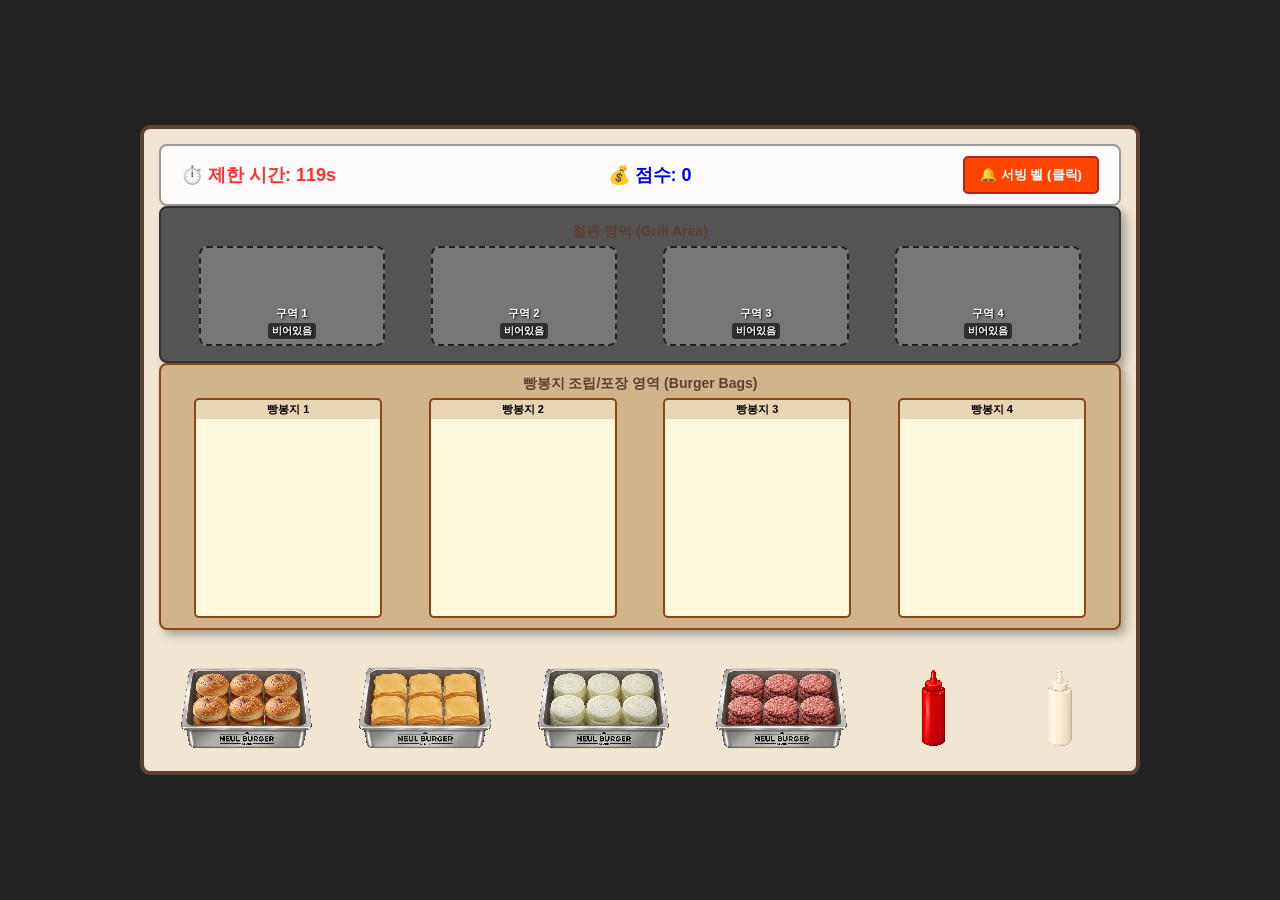
==== index.html @ 04ae262c "feat: 햄버거 조리 로직 개선 - 양파 조리시작시 취소 불가 - 고기와 양파 조리시간 변경" ====
<!DOCTYPE html>
<html lang="ko">
<head>
    <meta charset="UTF-8">
    <meta name="viewport" content="width=device-width, initial-scale=1.0">
    <title>늘의 햄버거 가게 - 프로토타입</title>
    <link rel="stylesheet" href="style.css">
</head>
<body>
    <div id="game-container">
        <div id="ui-area">
            <div id="timer">⏱️ 제한 시간: <span id="time-val">120</span>s</div>
            <div id="score">💰 점수: <span id="score-val">0</span></div>
            <button id="serve-bell-btn">🔔 서빙 벨 (클릭)</button>
        </div>

        <div id="grill-container">
            <div class="section-title">철판 영역 (Grill Area)</div>
            <div class="grill-zones">
                <div class="grill-zone" data-id="0">구역 1<br><span class="status">비어있음</span></div>
                <div class="grill-zone" data-id="1">구역 2<br><span class="status">비어있음</span></div>
                <div class="grill-zone" data-id="2">구역 3<br><span class="status">비어있음</span></div>
                <div class="grill-zone" data-id="3">구역 4<br><span class="status">비어있음</span></div>
            </div>
        </div>

        <div id="bag-container">
            <div class="section-title">빵봉지 조립/포장 영역 (Burger Bags)</div>
            <div class="bag-zones">
                <div class="bag-zone" data-id="0">
                    <div class="bag-name">빵봉지 1</div>
                    <div class="burger-stack"></div>
                </div>
                <div class="bag-zone" data-id="1">
                    <div class="bag-name">빵봉지 2</div>
                    <div class="burger-stack"></div>
                </div>
                <div class="bag-zone" data-id="2">
                    <div class="bag-name">빵봉지 3</div>
                    <div class="burger-stack"></div>
                </div>
                <div class="bag-zone" data-id="3">
                    <div class="bag-name">빵봉지 4</div>
                    <div class="burger-stack"></div>
                </div>
            </div>
        </div>

        <div id="tray-container">
            <div class="tray-item" data-type="bun" style="background-color: #FFA54F;">빵 (Bun)</div>
            <div class="tray-item" data-type="cheeze" style="background-color: #FFD700;">치즈 (Cheese)</div>
            <div class="tray-item" data-type="onion" style="background-color: #E066FF;">양파 (Onion)</div>
            <div class="tray-item" data-type="patty" style="background-color: #8B3A3A; color: white;">패티 (Patty)</div>
            <div class="tray-item" data-type="source1" style="background-color: #FF3030; color: white;">소스1 (Red)</div>
            <div class="tray-item" data-type="source2" style="background-color: #FFFFF0;">소스2 (White)</div>
        </div>

        <div id="mouse-follower"></div>
        <div id="reaction-container" class="reaction-hidden">
            <img id="reaction-img" src="" alt="늘님 리액션">
        </div>
    </div>

    <audio id="background-bgm" src="audios/background_music.mp3" loop preload="auto"></audio>
    <audio id="sizzle-sound" src="audios/sizzle.mp3" loop preload="auto"></audio>
    <audio id="bell-sound" src="audios/service_bell.mp3" preload="auto"></audio>
    <audio id="squirt-sound" src="audios/squirt.mp3" preload="auto"></audio>

    <script src="js/constants.js"></script>
    <script src="js/audio.js"></script>
    <script src="js/script.js"></script>
</body>
</html>
---- style.css ----
* {
    box-sizing: border-box;
    margin: 0;
    padding: 0;
    user-select: none;
}

body {
    background-color: #222;
    font-family: 'Malgun Gothic', sans-serif;
    display: flex;
    justify-content: center;
    align-items: center;
    height: 100vh;
    overflow: hidden;
}

#game-container {
    width: 1000px;
    height: 650px;
    background-color: #f0e6d2;
    border: 4px solid #5c4033;
    border-radius: 10px;
    position: relative;
    display: flex;
    flex-direction: column;
    padding: 15px;
    justify-content: space-between;

    /* 🟢 [추가] 이 틀 밖으로 나가는 모든 그래픽(캐릭터 잔상 포함)을 칼같이 잘라버립니다 */
    overflow: hidden; 

    background-image: url('images/bg_kitchen.png');
    background-size: 100% 100%;       
    background-position: center;
    background-repeat: no-repeat;
}

.section-title {
    font-size: 14px;
    font-weight: bold;
    color: #5c4033;
    margin-bottom: 5px;
    text-align: center;
}

/* 1. 상단 UI 영역 */
#ui-area {
    display: flex;
    justify-content: space-between;
    align-items: center;
    background-color: rgba(255, 255, 255, 0.9);
    padding: 10px 20px;
    border-radius: 8px;
    border: 2px solid #999;
}

#timer {
    font-size: 18px;
    font-weight: bold;
    color: #ff3030;
}

#score {
    font-size: 18px;
    font-weight: bold;
    color: #0000ff;
}

#serve-bell-btn {
    padding: 8px 15px;
    background-color: #ff4500;
    color: white;
    border: 2px solid #b22222;
    border-radius: 5px;
    font-weight: bold;
    cursor: pointer;
}

#serve-bell-btn:active {
    background-color: #b22222;
}

/* 2. 철판 영역 */
#grill-container {
    background-color: #555;
    border: 2px solid #333;
    border-radius: 8px;
    padding: 15px;
}

/* 철판 굽기 효과 */
@keyframes glow {
    0% { box-shadow: 0 0 10px #ff4500; border-color: #ff4500; }
    50% { box-shadow: 0 0 30px #ff8c00; border-color: #ff8c00; }
    100% { box-shadow: 0 0 10px #ff4500; border-color: #ff4500; }
}

.grill-zone.cooking { 
    animation: glow 1.5s infinite !important;
    border: 3px solid #ff4500 !important; /* 두께를 3px로 키움 */
}

.grill-zones {
    display: flex;
    justify-content: space-around;
}

.grill-zone {
    width: 20%;
    height: 100px;
    background-color: #777;
    border: 2px dashed #222;
    border-radius: 8px;
    display: flex;
    flex-direction: column;
    justify-content: flex-end;
    align-items: center;
    font-size: 11px;
    font-weight: bold;
    cursor: pointer;
    text-align: center;
    padding-bottom: 5px;
    background-size: contain;
    background-repeat: no-repeat;
    background-position: center 10px;
    color: #fff;
    text-shadow: 1px 1px 2px #000;
    /* overflow: visible !important;
    position: relative; */
}

.grill-zone .status {
    font-size: 10px;
    background-color: rgba(0,0,0,0.6);
    padding: 1px 4px;
    border-radius: 3px;
    margin-top: 2px;
}

/* 3. 빵봉지 영역 (절대 좌표 기반 적층 구조) */
#bag-container {
    background-color: #d2b48c;
    border: 2px solid #8b4513;
    border-radius: 8px;
    padding: 10px;
}

.bag-zones {
    display: flex;
    justify-content: space-around;
}

.bag-zone {
    width: 20%;
    height: 220px; 
    background-color: #fff8dc;
    border: 2px solid #8b4513;
    border-radius: 5px;
    display: flex;
    flex-direction: column;
    position: relative;
    cursor: pointer;
}

.bag-name {
    font-size: 11px;
    font-weight: bold;
    text-align: center;
    background-color: rgba(139, 69, 19, 0.2);
    padding: 2px 0;
    z-index: 100; 
}

/* 내부 요소를 바닥 정렬 기준 absolute 안착 기틀로 변환 */
.burger-stack {
    flex: 1;
    position: relative;
    width: 100%;
    height: 100%;
    overflow: hidden;
}

/* 🍔 밀림 및 찌그러짐 현상을 완벽히 차단하는 절대 좌표 레이어 기믹 */
.layer {
    position: absolute;
    left: 50%;
    transform: translateX(-50%); /* 가로 정중앙 배치 */
    width: 200px;      /* 140 → 170 */
    height: 100px;      /* 60 → 75 */
    background-size: contain;
    background-repeat: no-repeat;
    background-position: center bottom;
    color: transparent;           /* 텍스트 완벽 차단 */
    transition: bottom 0.1s ease-out; /* 결합 시 쫀득한 모션 유도 */
}

.bag-zone.packed {
    background-color: #f4a460;
    border: 2px dashed #ff4500;
}

/* 하단 전체 틀 공간 확장 */
#tray-container, .tray-container {
    display: flex !important;
    flex-direction: row !important;
    justify-content: center !important;
    align-items: flex-end !important;   /* 모든 통의 바닥 라인을 일렬 정렬 */
    width: 100% !important;
    height: 160px !important;           /* 💡 재료통들의 최대 높이에 맞춤 */
    box-sizing: border-box !important;
    background-color: transparent !important;
    gap: 3px !important;                /* 통끼리 이쁘게 맞닿는 간격 */
    
    /* 🚨 [해결책 1] 650px 창 안에서 재료통 구역이 짜부라지는 현상을 완벽히 차단합니다 */
    flex-shrink: 0 !important;          
    
    /* 🚨 [해결책 2] 작동하지 않던 마진 대신, 구역 전체를 강제로 위로 20px 들어 올립니다! */
    transform: translateY(-20px) !important; 
}

/* 하단 모든 아이템 공통 그래픽 기틀 */
#tray-container .tray-item, .tray-container .tray-item, .tray-item {
    display: block !important;
    position: relative !important;
    background-size: contain !important; 
    background-position: center bottom !important;
    background-repeat: no-repeat !important;
    
    image-rendering: pixelated !important;
    image-rendering: crisp-edges !important;
    
    border: none !important;            
    background-color: transparent !important; 
    box-shadow: none !important;
    font-size: 0 !important;
    color: transparent !important;
    text-shadow: none !important;
    cursor: pointer !important;
    transition: opacity 0.1s ease !important;
}

/* [재료통] 4개의 넓적한 대야형 재료통 크기 고정 */
.tray-item[data-type="bun"],
.tray-item[data-type="cheeze"],
.tray-item[data-type="onion"],
.tray-item[data-type="patty"] {
    width: 160px !important;          
    height: 120px !important;  
    margin: 20px !important;       
}

/* [소스통] 두 소스통의 박스 크기를 완벽하게 일치시켜 정렬 기틀 동기화 */
.tray-item[data-type="source1"],
.tray-item[data-type="source2"] {
    width: 110px !important;          
    height: 120px !important;         
    margin: 15px !important;
}

/* -------------------------------------------------------------------- */
/* 🎯 [소스통 개별 정밀 튜닝 구역]                                       */
/* 만약 두 소스통 이미지 자체의 투명 공백 때문에 미세하게 어긋나 보인다면,   */
/* 아래의 '0px' 수치를 '-3px' 혹은 '5px' 처럼 미세하게 가감해서 맞추세요!    */
/* -------------------------------------------------------------------- */
.tray-item[data-type="source1"] {
    transform: translateY(0px) !important;  /* 🔴 빨간 소스통 위아래 미세 위치 보정 */
}
.tray-item[data-type="source2"] {
    transform: translateY(0px) !important;  /* ⚪ 하얀 소스통 위아래 미세 위치 보정 */
}

/* 클릭 시 부드럽게 깜빡이는 손맛 연출 (위치 이동 충돌 방지) */
.tray-item:active {
    opacity: 0.7 !important;
}

/* 에셋 이미지 경로 매핑 (.png) */
.tray-item[data-type="bun"] { background-image: url('images/tray_bun.png') !important; }
.tray-item[data-type="cheeze"] { background-image: url('images/tray_cheeze.png') !important; }
.tray-item[data-type="onion"] { background-image: url('images/tray_onion.png') !important; }
.tray-item[data-type="patty"] { background-image: url('images/tray_patty.png') !important; }
.tray-item[data-type="source1"] { background-image: url('images/red_source.png') !important; }
.tray-item[data-type="source2"] { background-image: url('images/white_source.png') !important; }    

/* 마우스 추적 레이어 */
#mouse-follower {
    position: absolute;
    pointer-events: none;
    display: none;

    width: 90px;
    height: 90px;

    background-size: contain;
    background-repeat: no-repeat;
    background-position: center;

    z-index: 9999;
    color: transparent;
}

/* 예시: 박스 입체감 주기 */
#grill-container, #bag-container {
    box-shadow: 5px 5px 10px rgba(0,0,0,0.3);
    background-image: url('images/wood_texture.png'); /* 나뭇결 이미지 추천 */
}

/* ==========================================
   📸 [버전 업] 우측 벽에서 슥 튀어나오는 리액션 캐릭터 (PNG 최적화)
   ========================================== */
#reaction-container {
    position: absolute;
    /* 🎯 화면 아래 재료통들에 걸리지 않게 중간쯤 높이(카운터 위치)에 고정 */
    top: 35%;           
    
    /* 기준점을 오른쪽 벽으로 설정 */
    right: 0;           
    z-index: 99999;     /* 최상위 레이어 유지 */
    pointer-events: none; /* 뒤쪽 게임 클릭 방해 차단 */

    /* 박스 테두리나 배경 찌꺼기 완벽 제거 */
    background: none !important;
    border: none !important;
    padding: 0 !important;
    box-shadow: none !important;
    
    /* 떴을 때 뒤가 이쁘게 비치는 반투명 세팅 */
    opacity: 1; 
    
    /* 원래 위치(right: 0)로 대기 */
    transform: translateX(0);
    
    /* 튀어나오고 들어갈 때 쫀득하게 반응하는 가속도 트랜지션 */
    transition: transform 0.25s cubic-bezier(0.25, 1, 0.5, 1), opacity 0.2s ease;
}

#reaction-img {
    width: 280px;       /* 우측 벽에서 나오기 딱 조화로운 큼직한 사이즈 */
    height: 280px;
    object-fit: contain;
    display: block;
    
    /* 투명 PNG 캐릭터가 돋보이도록 뒤에 은은한 하얀 광채 필터 주입 */
    filter: drop-shadow(0 0 10px rgba(255, 255, 255, 0.4));
}

/* 💨 [핵심] 평소에 숨겨져 있을 때: 오른쪽 벽 너머(X축 100%)로 완전히 숨고 투명해짐 */
.reaction-hidden {
    transform: translateX(100%) !important;
    opacity: 0 !important;
}
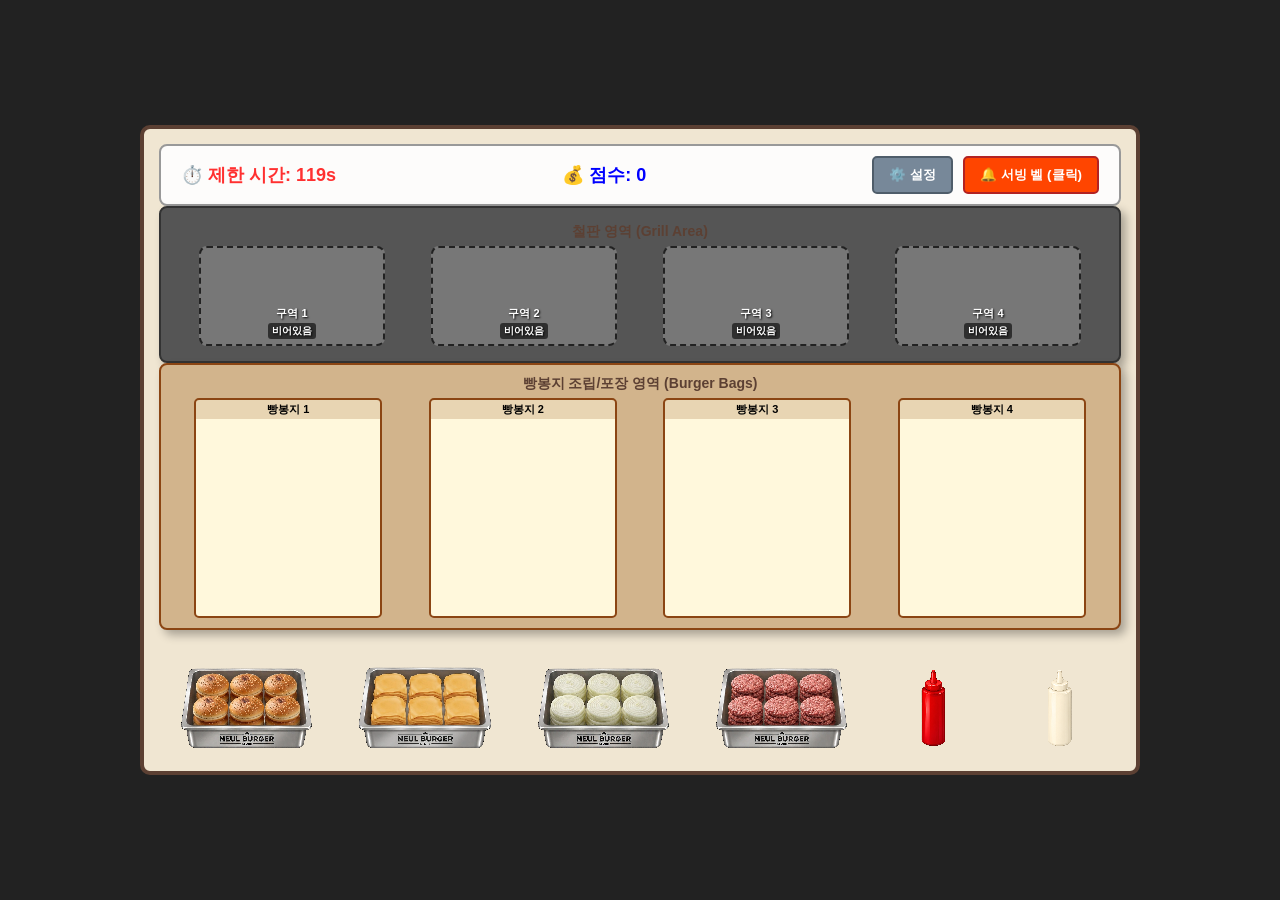
==== commit ad79bfe0: "feat: 배경음과 효과음 조절기능 추가" ====
--- a/index.html
+++ b/index.html
@@ -11,7 +11,10 @@
         <div id="ui-area">
             <div id="timer">⏱️ 제한 시간: <span id="time-val">120</span>s</div>
             <div id="score">💰 점수: <span id="score-val">0</span></div>
-            <button id="serve-bell-btn">🔔 서빙 벨 (클릭)</button>
+            <div id="ui-btns">
+                <button id="settings-open-btn">⚙️ 설정</button>
+                <button id="serve-bell-btn">🔔 서빙 벨 (클릭)</button>
+            </div>
         </div>
 
         <div id="grill-container">
@@ -59,6 +62,40 @@
         <div id="reaction-container" class="reaction-hidden">
             <img id="reaction-img" src="" alt="늘님 리액션">
         </div>
+
+<div id="settings-modal" class="modal-hidden">
+            <div class="modal-content">
+                <div class="modal-title">🎵 사운드 옵션 설정</div>
+                
+                <div class="volume-row">
+                    <label for="bgm-slider">배경음악(BGM)</label>
+                    <input type="range" id="bgm-slider" min="0" max="1" step="0.05" value="0.5">
+                    <span id="bgm-volume-txt">50%</span>
+                </div>
+
+                <div class="modal-divider"></div>
+
+                <div class="volume-row">
+                    <label for="sizzle-slider">🥩 철판 굽는 소리</label>
+                    <input type="range" id="sizzle-slider" min="0" max="1" step="0.05" value="0.3">
+                    <span id="sizzle-volume-txt">30%</span>
+                </div>
+
+                <div class="volume-row">
+                    <label for="squirt-slider">🍅 소스 짜는 소리</label>
+                    <input type="range" id="squirt-slider" min="0" max="1" step="0.05" value="0.5">
+                    <span id="squirt-volume-txt">50%</span>
+                </div>
+
+                <div class="volume-row">
+                    <label for="bell-slider">🔔 서빙 벨 소리</label>
+                    <input type="range" id="bell-slider" min="0" max="1" step="0.05" value="1.0">
+                    <span id="bell-volume-txt">100%</span>
+                </div>
+
+                <button id="settings-close-btn">적용 및 닫기</button>
+            </div>
+        </div>
     </div>
 
     <audio id="background-bgm" src="audios/background_music.mp3" loop preload="auto"></audio>
--- a/style.css
+++ b/style.css
@@ -55,16 +55,23 @@
     border: 2px solid #999;
 }
 
-#timer {
-    font-size: 18px;
-    font-weight: bold;
-    color: #ff3030;
-}
-
-#score {
-    font-size: 18px;
-    font-weight: bold;
-    color: #0000ff;
+#ui-btns {
+    display: flex;
+    gap: 10px;
+}
+
+#settings-open-btn {
+    padding: 8px 15px;
+    background-color: #778899;
+    color: white;
+    border: 2px solid #4f5d6a;
+    border-radius: 5px;
+    font-weight: bold;
+    cursor: pointer;
+}
+
+#settings-open-btn:active {
+    background-color: #4f5d6a;
 }
 
 #serve-bell-btn {
@@ -79,6 +86,18 @@
 
 #serve-bell-btn:active {
     background-color: #b22222;
+}
+
+#timer {
+    font-size: 18px;
+    font-weight: bold;
+    color: #ff3030;
+}
+
+#score {
+    font-size: 18px;
+    font-weight: bold;
+    color: #0000ff;
 }
 
 /* 2. 철판 영역 */
@@ -126,8 +145,6 @@
     background-position: center 10px;
     color: #fff;
     text-shadow: 1px 1px 2px #000;
-    /* overflow: visible !important;
-    position: relative; */
 }
 
 .grill-zone .status {
@@ -138,7 +155,7 @@
     margin-top: 2px;
 }
 
-/* 3. 빵봉지 영역 (절대 좌표 기반 적층 구조) */
+/* 3. 빵봉지 영역 */
 #bag-container {
     background-color: #d2b48c;
     border: 2px solid #8b4513;
@@ -172,7 +189,6 @@
     z-index: 100; 
 }
 
-/* 내부 요소를 바닥 정렬 기준 absolute 안착 기틀로 변환 */
 .burger-stack {
     flex: 1;
     position: relative;
@@ -181,18 +197,17 @@
     overflow: hidden;
 }
 
-/* 🍔 밀림 및 찌그러짐 현상을 완벽히 차단하는 절대 좌표 레이어 기믹 */
 .layer {
     position: absolute;
     left: 50%;
-    transform: translateX(-50%); /* 가로 정중앙 배치 */
-    width: 200px;      /* 140 → 170 */
-    height: 100px;      /* 60 → 75 */
+    transform: translateX(-50%); 
+    width: 200px;      
+    height: 100px;      
     background-size: contain;
     background-repeat: no-repeat;
     background-position: center bottom;
-    color: transparent;           /* 텍스트 완벽 차단 */
-    transition: bottom 0.1s ease-out; /* 결합 시 쫀득한 모션 유도 */
+    color: transparent;           
+    transition: bottom 0.1s ease-out; 
 }
 
 .bag-zone.packed {
@@ -200,36 +215,29 @@
     border: 2px dashed #ff4500;
 }
 
-/* 하단 전체 틀 공간 확장 */
+/* 4. 하단 트레이 영역 */
 #tray-container, .tray-container {
     display: flex !important;
     flex-direction: row !important;
     justify-content: center !important;
-    align-items: flex-end !important;   /* 모든 통의 바닥 라인을 일렬 정렬 */
+    align-items: flex-end !important;   
     width: 100% !important;
-    height: 160px !important;           /* 💡 재료통들의 최대 높이에 맞춤 */
+    height: 160px !important;           
     box-sizing: border-box !important;
     background-color: transparent !important;
-    gap: 3px !important;                /* 통끼리 이쁘게 맞닿는 간격 */
-    
-    /* 🚨 [해결책 1] 650px 창 안에서 재료통 구역이 짜부라지는 현상을 완벽히 차단합니다 */
+    gap: 3px !important;                
     flex-shrink: 0 !important;          
-    
-    /* 🚨 [해결책 2] 작동하지 않던 마진 대신, 구역 전체를 강제로 위로 20px 들어 올립니다! */
     transform: translateY(-20px) !important; 
 }
 
-/* 하단 모든 아이템 공통 그래픽 기틀 */
 #tray-container .tray-item, .tray-container .tray-item, .tray-item {
     display: block !important;
     position: relative !important;
     background-size: contain !important; 
     background-position: center bottom !important;
     background-repeat: no-repeat !important;
-    
     image-rendering: pixelated !important;
     image-rendering: crisp-edges !important;
-    
     border: none !important;            
     background-color: transparent !important; 
     box-shadow: none !important;
@@ -240,7 +248,6 @@
     transition: opacity 0.1s ease !important;
 }
 
-/* [재료통] 4개의 넓적한 대야형 재료통 크기 고정 */
 .tray-item[data-type="bun"],
 .tray-item[data-type="cheeze"],
 .tray-item[data-type="onion"],
@@ -250,7 +257,6 @@
     margin: 20px !important;       
 }
 
-/* [소스통] 두 소스통의 박스 크기를 완벽하게 일치시켜 정렬 기틀 동기화 */
 .tray-item[data-type="source1"],
 .tray-item[data-type="source2"] {
     width: 110px !important;          
@@ -258,24 +264,11 @@
     margin: 15px !important;
 }
 
-/* -------------------------------------------------------------------- */
-/* 🎯 [소스통 개별 정밀 튜닝 구역]                                       */
-/* 만약 두 소스통 이미지 자체의 투명 공백 때문에 미세하게 어긋나 보인다면,   */
-/* 아래의 '0px' 수치를 '-3px' 혹은 '5px' 처럼 미세하게 가감해서 맞추세요!    */
-/* -------------------------------------------------------------------- */
-.tray-item[data-type="source1"] {
-    transform: translateY(0px) !important;  /* 🔴 빨간 소스통 위아래 미세 위치 보정 */
-}
-.tray-item[data-type="source2"] {
-    transform: translateY(0px) !important;  /* ⚪ 하얀 소스통 위아래 미세 위치 보정 */
-}
-
-/* 클릭 시 부드럽게 깜빡이는 손맛 연출 (위치 이동 충돌 방지) */
-.tray-item:active {
-    opacity: 0.7 !important;
-}
-
-/* 에셋 이미지 경로 매핑 (.png) */
+.tray-item[data-type="source1"] { transform: translateY(0px) !important; }
+.tray-item[data-type="source2"] { transform: translateY(0px) !important; }
+
+.tray-item:active { opacity: 0.7 !important; }
+
 .tray-item[data-type="bun"] { background-image: url('images/tray_bun.png') !important; }
 .tray-item[data-type="cheeze"] { background-image: url('images/tray_cheeze.png') !important; }
 .tray-item[data-type="onion"] { background-image: url('images/tray_onion.png') !important; }
@@ -283,71 +276,133 @@
 .tray-item[data-type="source1"] { background-image: url('images/red_source.png') !important; }
 .tray-item[data-type="source2"] { background-image: url('images/white_source.png') !important; }    
 
-/* 마우스 추적 레이어 */
 #mouse-follower {
     position: absolute;
     pointer-events: none;
     display: none;
-
     width: 90px;
     height: 90px;
-
     background-size: contain;
     background-repeat: no-repeat;
     background-position: center;
-
     z-index: 9999;
     color: transparent;
 }
 
-/* 예시: 박스 입체감 주기 */
 #grill-container, #bag-container {
     box-shadow: 5px 5px 10px rgba(0,0,0,0.3);
-    background-image: url('images/wood_texture.png'); /* 나뭇결 이미지 추천 */
-}
-
-/* ==========================================
-   📸 [버전 업] 우측 벽에서 슥 튀어나오는 리액션 캐릭터 (PNG 최적화)
-   ========================================== */
+    background-image: url('images/wood_texture.png'); 
+}
+
 #reaction-container {
     position: absolute;
-    /* 🎯 화면 아래 재료통들에 걸리지 않게 중간쯤 높이(카운터 위치)에 고정 */
     top: 35%;           
-    
-    /* 기준점을 오른쪽 벽으로 설정 */
     right: 0;           
-    z-index: 99999;     /* 최상위 레이어 유지 */
-    pointer-events: none; /* 뒤쪽 게임 클릭 방해 차단 */
-
-    /* 박스 테두리나 배경 찌꺼기 완벽 제거 */
+    z-index: 99999;     
+    pointer-events: none; 
     background: none !important;
     border: none !important;
     padding: 0 !important;
     box-shadow: none !important;
-    
-    /* 떴을 때 뒤가 이쁘게 비치는 반투명 세팅 */
     opacity: 1; 
-    
-    /* 원래 위치(right: 0)로 대기 */
     transform: translateX(0);
-    
-    /* 튀어나오고 들어갈 때 쫀득하게 반응하는 가속도 트랜지션 */
     transition: transform 0.25s cubic-bezier(0.25, 1, 0.5, 1), opacity 0.2s ease;
 }
 
 #reaction-img {
-    width: 280px;       /* 우측 벽에서 나오기 딱 조화로운 큼직한 사이즈 */
+    width: 280px;       
     height: 280px;
     object-fit: contain;
     display: block;
-    
-    /* 투명 PNG 캐릭터가 돋보이도록 뒤에 은은한 하얀 광채 필터 주입 */
     filter: drop-shadow(0 0 10px rgba(255, 255, 255, 0.4));
 }
 
-/* 💨 [핵심] 평소에 숨겨져 있을 때: 오른쪽 벽 너머(X축 100%)로 완전히 숨고 투명해짐 */
 .reaction-hidden {
     transform: translateX(100%) !important;
     opacity: 0 !important;
 }
 
+/* ==========================================
+   🛠️ 사운드 설정 모달 팝업 스타일구역
+   ========================================== */
+#settings-modal {
+    position: absolute;
+    top: 0;
+    left: 0;
+    width: 100%;
+    height: 100%;
+    background-color: rgba(0, 0, 0, 0.6);
+    display: flex;
+    justify-content: center;
+    align-items: center;
+    z-index: 100000;
+    transition: opacity 0.2s ease;
+}
+
+.modal-content {
+    background-color: #fcf6eb;
+    border: 3px solid #5c4033;
+    border-radius: 12px;
+    width: 400px;
+    padding: 25px;
+    display: flex;
+    flex-direction: column;
+    align-items: center;
+    box-shadow: 0px 8px 24px rgba(0,0,0,0.4);
+}
+
+.modal-title {
+    font-size: 16px;
+    font-weight: bold;
+    color: #5c4033;
+    margin-bottom: 20px;
+}
+
+.volume-row {
+    width: 100%;
+    display: flex;
+    align-items: center;
+    justify-content: space-between;
+    margin-bottom: 15px;
+}
+
+.volume-row label {
+    font-size: 13px;
+    font-weight: bold;
+    color: #333;
+    width: 110px;
+}
+
+.volume-row input[type="range"] {
+    flex: 1;
+    margin: 0 10px;
+    cursor: pointer;
+}
+
+.volume-row span {
+    font-size: 12px;
+    font-weight: bold;
+    color: #666;
+    width: 35px;
+    text-align: right;
+}
+
+#settings-close-btn {
+    margin-top: 10px;
+    padding: 8px 25px;
+    background-color: #5c4033;
+    color: white;
+    border: none;
+    border-radius: 5px;
+    font-weight: bold;
+    cursor: pointer;
+}
+
+#settings-close-btn:active {
+    background-color: #3e2a20;
+}
+
+/* 💨 설정 숨김용 가상 클래스 */
+.modal-hidden {
+    display: none !important;
+}
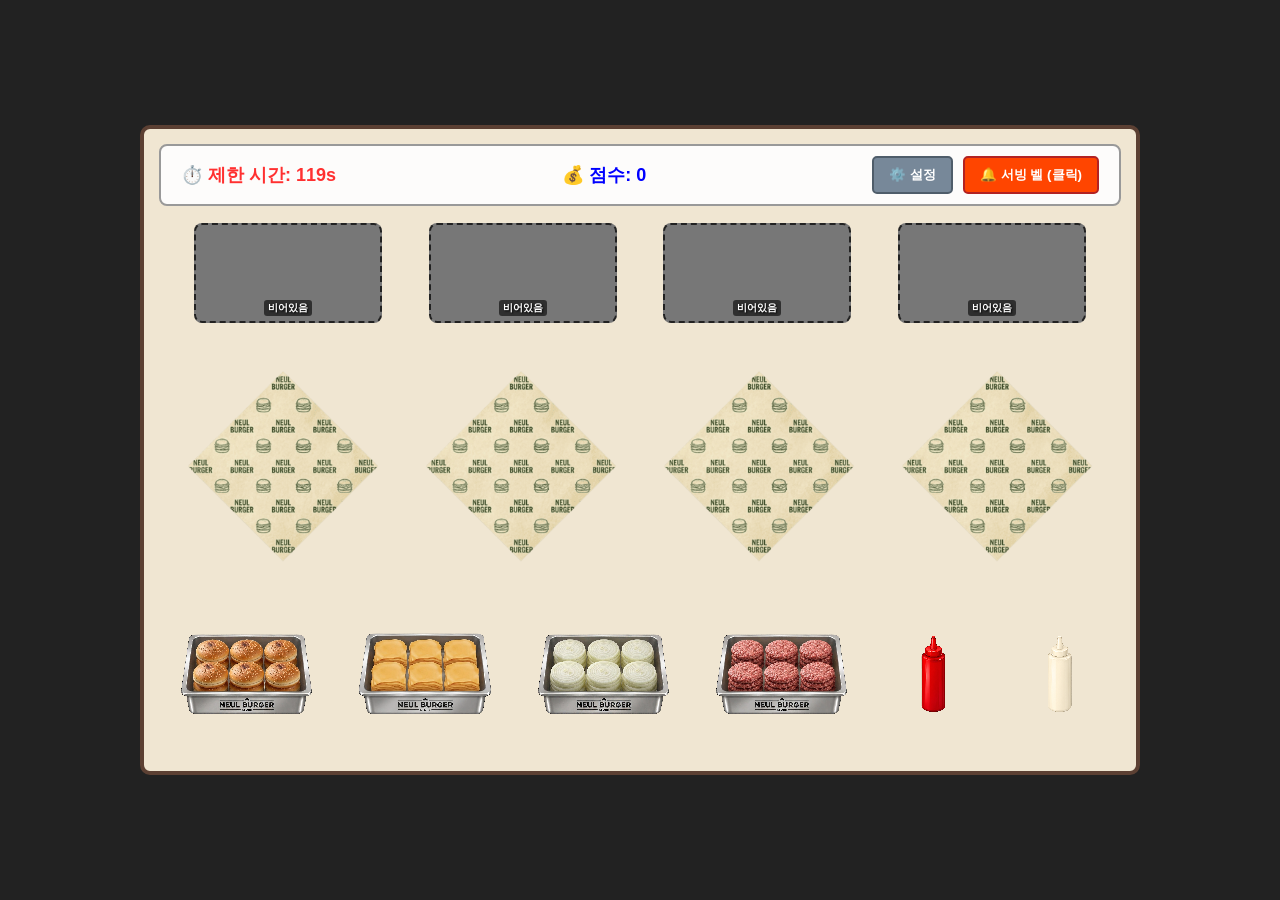
==== commit e493f12a: "feat: 포장지 이미지 변경 및 버그 수정 -포장지 이미지로 수정 후 햄버거 스택 위치 수정 -캐릭터 애니메이션 버그 수정" ====
--- a/index.html
+++ b/index.html
@@ -18,32 +18,26 @@
         </div>
 
         <div id="grill-container">
-            <div class="section-title">철판 영역 (Grill Area)</div>
             <div class="grill-zones">
-                <div class="grill-zone" data-id="0">구역 1<br><span class="status">비어있음</span></div>
-                <div class="grill-zone" data-id="1">구역 2<br><span class="status">비어있음</span></div>
-                <div class="grill-zone" data-id="2">구역 3<br><span class="status">비어있음</span></div>
-                <div class="grill-zone" data-id="3">구역 4<br><span class="status">비어있음</span></div>
+                <div class="grill-zone" data-id="0"><br><span class="status">비어있음</span></div>
+                <div class="grill-zone" data-id="1"><br><span class="status">비어있음</span></div>
+                <div class="grill-zone" data-id="2"><br><span class="status">비어있음</span></div>
+                <div class="grill-zone" data-id="3"><br><span class="status">비어있음</span></div>
             </div>
         </div>
 
         <div id="bag-container">
-            <div class="section-title">빵봉지 조립/포장 영역 (Burger Bags)</div>
             <div class="bag-zones">
                 <div class="bag-zone" data-id="0">
-                    <div class="bag-name">빵봉지 1</div>
                     <div class="burger-stack"></div>
                 </div>
                 <div class="bag-zone" data-id="1">
-                    <div class="bag-name">빵봉지 2</div>
                     <div class="burger-stack"></div>
                 </div>
                 <div class="bag-zone" data-id="2">
-                    <div class="bag-name">빵봉지 3</div>
                     <div class="burger-stack"></div>
                 </div>
                 <div class="bag-zone" data-id="3">
-                    <div class="bag-name">빵봉지 4</div>
                     <div class="burger-stack"></div>
                 </div>
             </div>
@@ -59,11 +53,13 @@
         </div>
 
         <div id="mouse-follower"></div>
+        
         <div id="reaction-container" class="reaction-hidden">
+            <div id="dialogue-box"></div>
             <img id="reaction-img" src="" alt="늘님 리액션">
         </div>
 
-<div id="settings-modal" class="modal-hidden">
+        <div id="settings-modal" class="modal-hidden">
             <div class="modal-content">
                 <div class="modal-title">🎵 사운드 옵션 설정</div>
                 
--- a/style.css
+++ b/style.css
@@ -26,10 +26,7 @@
     flex-direction: column;
     padding: 15px;
     justify-content: space-between;
-
-    /* 🟢 [추가] 이 틀 밖으로 나가는 모든 그래픽(캐릭터 잔상 포함)을 칼같이 잘라버립니다 */
     overflow: hidden; 
-
     background-image: url('images/bg_kitchen.png');
     background-size: 100% 100%;       
     background-position: center;
@@ -100,15 +97,21 @@
     color: #0000ff;
 }
 
-/* 2. 철판 영역 */
+/* ==========================================
+   2. 철판 영역 (Grill Area) - 외곽 상자 투명화
+   ========================================== */
 #grill-container {
-    background-color: #555;
-    border: 2px solid #333;
+    /* 💡 기존 background-color, border, box-shadow, background-image를 완전히 날려 투명화합니다 */
+    background-color: transparent !important;
+    border: none !important;
+    background-image: none !important;
+    box-shadow: none !important;
+    
+    /* 기존 구조용 여백은 레이아웃 유지를 위해 그대로 남겨둡니다 */
     border-radius: 8px;
-    padding: 15px;
-}
-
-/* 철판 굽기 효과 */
+    padding: 12px;
+}
+
 @keyframes glow {
     0% { box-shadow: 0 0 10px #ff4500; border-color: #ff4500; }
     50% { box-shadow: 0 0 30px #ff8c00; border-color: #ff8c00; }
@@ -117,7 +120,7 @@
 
 .grill-zone.cooking { 
     animation: glow 1.5s infinite !important;
-    border: 3px solid #ff4500 !important; /* 두께를 3px로 키움 */
+    border: 3px solid #ff4500 !important;
 }
 
 .grill-zones {
@@ -155,38 +158,74 @@
     margin-top: 2px;
 }
 
-/* 3. 빵봉지 영역 */
+/* ==========================================
+   3. 빵봉지 영역 (Burger Bags) - 크기 확장 및 레이아웃 안정화
+   ========================================== */
 #bag-container {
-    background-color: #d2b48c;
-    border: 2px solid #8b4513;
+    background-color: transparent !important;
+    border: none !important;
+    background-image: none !important;
+    box-shadow: none !important;
+    
+    /* 💡 포장지가 커진 만큼 상자가 찌그러지지 않게 높이 확보 */
     border-radius: 8px;
-    padding: 10px;
+    padding: 0px 5px; 
+    height: 250px; 
 }
 
 .bag-zones {
     display: flex;
     justify-content: space-around;
+    align-items: center; 
+    height: 100%;
 }
 
 .bag-zone {
-    width: 20%;
-    height: 220px; 
-    background-color: #fff8dc;
-    border: 2px solid #8b4513;
-    border-radius: 5px;
+    /* 💡 포장지 이미지를 햄버거 대비 큼직하게 220px로 확장 */
+    width: 220px;   
+    height: 220px;  
+    background-color: transparent !important; 
+    
+    background-image: url('images/wrapping_paper.png') !important;
+    background-size: 100% 100% !important; 
+    background-repeat: no-repeat !important;
+    background-position: center bottom !important;
+    
+    border: none !important; 
     display: flex;
     flex-direction: column;
     position: relative;
     cursor: pointer;
-}
-
+    transform: none !important; 
+    transition: transform 0.2s ease, filter 0.2s ease;
+}
+
+.bag-zone:hover {
+    transform: scale(1.03) !important;
+}
+
+/* 🎁 포장 완료 상태 */
+.bag-zone.packed {
+    filter: drop-shadow(0 0 12px rgba(255, 69, 0, 0.8)) brightness(0.95); 
+}
+
+/* ⚠️ 글자 태그가 깨지거나 에러나는 것을 방지하기 위한 안정화 스타일 */
 .bag-name {
-    font-size: 11px;
+    font-size: 12px;
     font-weight: bold;
     text-align: center;
-    background-color: rgba(139, 69, 19, 0.2);
-    padding: 2px 0;
+    background-color: rgba(255, 255, 255, 0.9); 
+    padding: 3px 8px;
+    border-radius: 4px;
     z-index: 100; 
+    color: #5c4033;
+    white-space: nowrap;
+    border: 1px solid #8b4513;
+
+    position: absolute;
+    top: -10px;
+    left: 50%;
+    transform: translateX(-50%) !important; 
 }
 
 .burger-stack {
@@ -194,25 +233,25 @@
     position: relative;
     width: 100%;
     height: 100%;
-    overflow: hidden;
-}
-
+    overflow: visible; /* 💡 포장지가 커졌으므로 잘리지 않고 다 보이게 만듭니다 */
+}
+
+/* 🍔 버거 부속품 레이어 크기 고정 (포장지가 커져도 버거는 기존 크기 유지) */
 .layer {
     position: absolute;
     left: 50%;
-    transform: translateX(-50%); 
-    width: 200px;      
-    height: 100px;      
+    /* 💡 큰 포장지 정중앙 아래쪽에 이쁘게 안착하도록 바닥 여백 조정 */
+    bottom: 12px; 
+    transform: translateX(-50%) !important; 
+    
+    /* 💡 유저님이 요청하신 기존 햄버거 고정 크기 */
+    width: 120px;      
+    height: 80px;      
     background-size: contain;
     background-repeat: no-repeat;
-    background-position: center bottom;
+    background-position: center bottom !important;
     color: transparent;           
     transition: bottom 0.1s ease-out; 
-}
-
-.bag-zone.packed {
-    background-color: #f4a460;
-    border: 2px dashed #ff4500;
 }
 
 /* 4. 하단 트레이 영역 */
@@ -276,9 +315,9 @@
 .tray-item[data-type="source1"] { background-image: url('images/red_source.png') !important; }
 .tray-item[data-type="source2"] { background-image: url('images/white_source.png') !important; }    
 
+/* 마우스 추적 레이어 */
 #mouse-follower {
     position: absolute;
-    pointer-events: none;
     display: none;
     width: 90px;
     height: 90px;
@@ -287,6 +326,9 @@
     background-position: center;
     z-index: 9999;
     color: transparent;
+
+    /* 🛑 버그 해결 마스터 핵심키: 팔로워 자체가 마우스 이벤트를 막지 않도록 설정하여 아래 요소들이 원활히 클릭되게 합니다. */
+    pointer-events: none !important; 
 }
 
 #grill-container, #bag-container {
@@ -294,37 +336,148 @@
     background-image: url('images/wood_texture.png'); 
 }
 
-#reaction-container {
+/* ==========================================
+   🖼️ 늘님 리액션 및 말풍선 레이아웃 세트 (CSS 절대좌표 정렬)
+   ========================================== */
+#game-container #reaction-container {
     position: absolute;
-    top: 35%;           
-    right: 0;           
+    top: 50%;           /* 화면 세로 중앙 기준 */
     z-index: 99999;     
     pointer-events: none; 
     background: none !important;
     border: none !important;
     padding: 0 !important;
     box-shadow: none !important;
+    
+    /* 💡 [핵심 변형] 내부 요소를 세로로 쌓지 않고 개별 배치하기 위해 기준점만 지정 */
+    display: block; 
+    
+    right: 20px;        /* 화면에 나타났을 때 캐릭터 기준 위치 */
     opacity: 1; 
-    transform: translateX(0);
-    transition: transform 0.25s cubic-bezier(0.25, 1, 0.5, 1), opacity 0.2s ease;
-}
-
+
+    transform: translateY(-50%); /* Y축 중앙 정렬 유지 */
+    transition: right 0.28s cubic-bezier(0.25, 1, 0.5, 1), opacity 0.2s ease;
+}
+
+/* 💡 숨겨질 때 모션은 기존과 동일 */
+#game-container #reaction-container.reaction-hidden {
+    right: -350px !important;
+    opacity: 0 !important;
+}
+
+/* 👤 캐릭터 이미지를 부모의 중심 메인 오브젝트로 설정 */
 #reaction-img {
     width: 280px;       
     height: 280px;
     object-fit: contain;
     display: block;
     filter: drop-shadow(0 0 10px rgba(255, 255, 255, 0.4));
-}
-
-.reaction-hidden {
-    transform: translateX(100%) !important;
+    position: relative; /* 안정적인 레이어 형성을 위해 선언 */
+}
+
+/* 💡 [핵심 해결 2] 숨겨질 때(reaction-hidden)의 위치를 명확하게 화면 오른쪽 바깥(-350px)으로 밀어냅니다.
+   나타날 때(right: 20px)와 들어갈 때(right: -350px)의 축이 1대1로 일치하므로 절대 위치가 달라지지 않습니다. */
+#game-container #reaction-container.reaction-hidden {
+    right: -350px !important;
     opacity: 0 !important;
 }
 
 /* ==========================================
-   🛠️ 사운드 설정 모달 팝업 스타일구역
+   🖼️ 늘님 리액션 및 말풍선 레이아웃 세트 (CSS 절대좌표 정렬)
    ========================================== */
+#game-container #reaction-container {
+    position: absolute;
+    top: 50%;           /* 화면 세로 중앙 기준 */
+    z-index: 99999;     
+    pointer-events: none; 
+    background: none !important;
+    border: none !important;
+    padding: 0 !important;
+    box-shadow: none !important;
+    
+    /* 💡 [핵심 변형] 내부 요소를 세로로 쌓지 않고 개별 배치하기 위해 기준점만 지정 */
+    display: block; 
+    
+    right: 20px;        /* 화면에 나타났을 때 캐릭터 기준 위치 */
+    opacity: 1; 
+
+    transform: translateY(-50%); /* Y축 중앙 정렬 유지 */
+    transition: right 0.28s cubic-bezier(0.25, 1, 0.5, 1), opacity 0.2s ease;
+}
+
+/* 💡 숨겨질 때 모션은 기존과 동일 */
+#game-container #reaction-container.reaction-hidden {
+    right: -350px !important;
+    opacity: 0 !important;
+}
+
+/* 👤 캐릭터 이미지를 부모의 중심 메인 오브젝트로 설정 */
+#reaction-img {
+    width: 280px;       
+    height: 280px;
+    object-fit: contain;
+    display: block;
+    filter: drop-shadow(0 0 10px rgba(255, 255, 255, 0.4));
+    position: relative; /* 안정적인 레이어 형성을 위해 선언 */
+}
+
+/* ==========================================
+   💬 캐릭터를 기준으로 공중에 띄우는 말풍선
+   ========================================= */
+#dialogue-box {
+    /* 💡 [핵심 수정] 캐릭터 이미지와 물리적 공간을 분리하여 공중에 띄웁니다. */
+    position: absolute;     
+    
+    /* 💡 캐릭터 기준(오른쪽 아래)에서 왼쪽 위 방향으로 말풍선을 배치합니다. */
+    top: -70px;          /* 캐릭터 머리 위쪽 원하는 높이로 조절 가능 */
+    left: -50px;        /* 캐릭터 왼쪽으로 밀어낼 간격 조절 가능 */
+    
+    min-width: 180px;       
+    min-height: 85px;       
+    padding: 22px 28px 32px 28px; 
+    font-size: 15px;        
+    font-weight: bold;
+    text-align: center;
+    white-space: nowrap; 
+    z-index: 100001;
+    box-sizing: border-box;
+    display: none; 
+    align-items: center;
+    justify-content: center;
+}
+
+/* 1) 황금 레시피 / 일반 성공 버거 제출 시 */
+#dialogue-box.bubble-good {
+    display: flex !important;
+    background-image: url('images/bubble_good.png') !important; 
+    background-size: 100% 100%;
+    background-repeat: no-repeat;
+    color: #7c3f00; 
+    text-shadow: 1px 1px 0px rgba(255, 255, 255, 0.8);
+}
+
+/* 2) 0원 버거 / 사기 버거 제출 시 분노 연출 */
+#dialogue-box.bubble-bad {
+    display: flex !important;
+    background-image: url('images/bubble_bad.png') !important; 
+    background-size: 100% 100%;
+    background-repeat: no-repeat;
+    color: #b71c1c; 
+    text-shadow: 1px 1px 0px rgba(255, 255, 255, 0.8);
+    animation: bubble-shake 0.1s infinite; 
+}
+
+@keyframes bubble-shake {
+    0% { transform: translate(1px, 1px) rotate(0deg); }
+    10% { transform: translate(-1px, -1px) rotate(-0.5deg); }
+    30% { transform: translate(0px, 1px) rotate(0.5deg); }
+    50% { transform: translate(-1px, 1px) rotate(0deg); }
+    70% { transform: translate(1px, -1px) rotate(0.5deg); }
+    100% { transform: translate(0px, 0px) rotate(0deg); }
+}
+
+
+/* 🛠️ 사운드 설정 모달 팝업 스타일구역 */
 #settings-modal {
     position: absolute;
     top: 0;
@@ -358,6 +511,14 @@
     margin-bottom: 20px;
 }
 
+.modal-divider {
+    width: 100%;
+    height: 1px;
+    background-color: #d2b48c;
+    margin: 5px 0 15px 0;
+    opacity: 0.5;
+}
+
 .volume-row {
     width: 100%;
     display: flex;
@@ -370,7 +531,7 @@
     font-size: 13px;
     font-weight: bold;
     color: #333;
-    width: 110px;
+    width: 130px;
 }
 
 .volume-row input[type="range"] {
@@ -402,7 +563,6 @@
     background-color: #3e2a20;
 }
 
-/* 💨 설정 숨김용 가상 클래스 */
 .modal-hidden {
     display: none !important;
 }
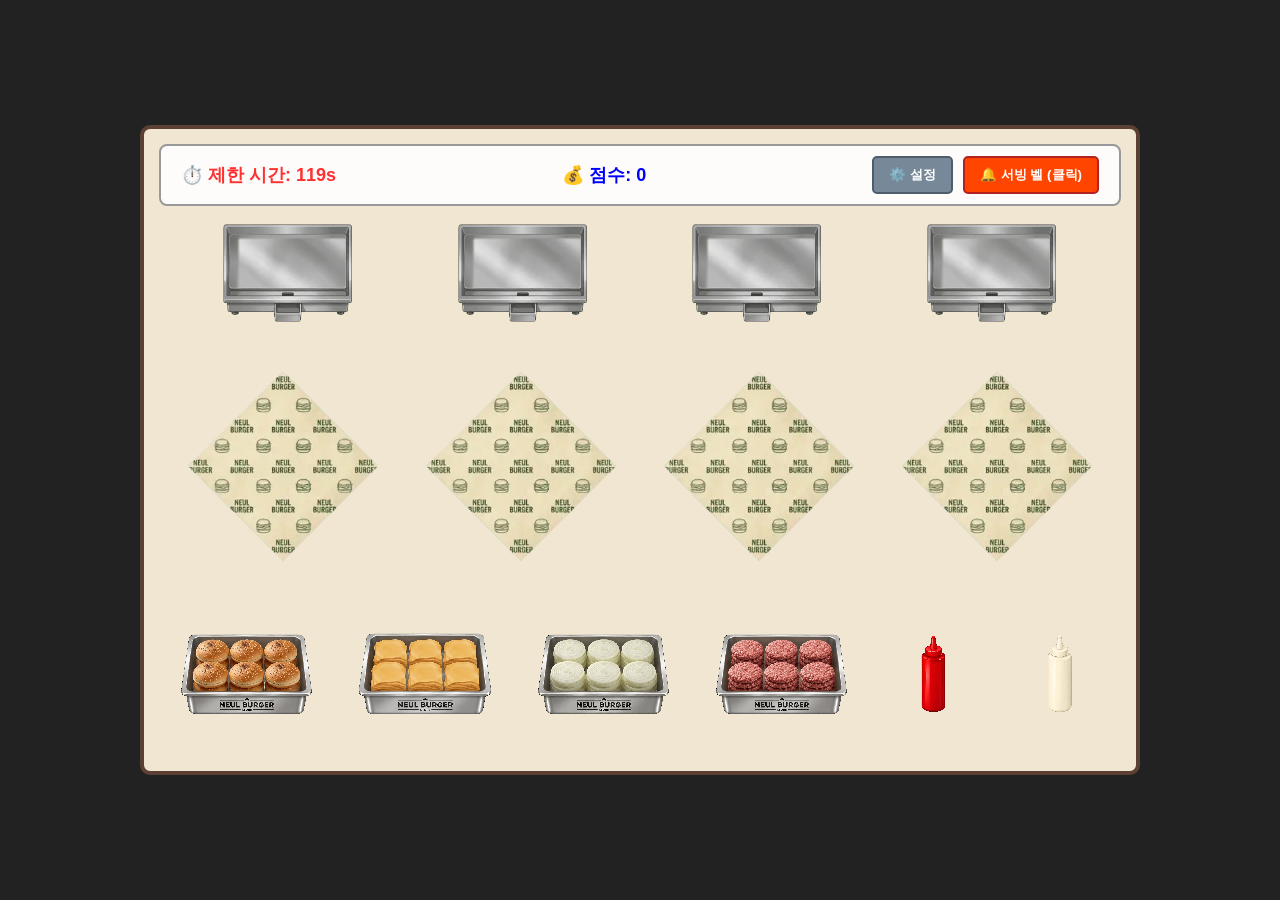
==== commit 9c3f8760: "feat: 불필요한 글씨 삭제 및 패티 앞면 상태 추가" ====
--- a/index.html
+++ b/index.html
@@ -19,10 +19,18 @@
 
         <div id="grill-container">
             <div class="grill-zones">
-                <div class="grill-zone" data-id="0"><br><span class="status">비어있음</span></div>
-                <div class="grill-zone" data-id="1"><br><span class="status">비어있음</span></div>
-                <div class="grill-zone" data-id="2"><br><span class="status">비어있음</span></div>
-                <div class="grill-zone" data-id="3"><br><span class="status">비어있음</span></div>
+                <div class="grill-zone" data-id="0">
+                    <div class="ingredient-img"></div>
+                </div>
+                <div class="grill-zone" data-id="1">
+                    <div class="ingredient-img"></div>
+                </div>
+                <div class="grill-zone" data-id="2">
+                    <div class="ingredient-img"></div>
+                </div>
+                <div class="grill-zone" data-id="3">
+                    <div class="ingredient-img"></div>
+                </div>
             </div>
         </div>
 
--- a/style.css
+++ b/style.css
@@ -27,7 +27,7 @@
     padding: 15px;
     justify-content: space-between;
     overflow: hidden; 
-    background-image: url('images/bg_kitchen.png');
+    background-image: url('images/bg_kitchen.webp');
     background-size: 100% 100%;       
     background-position: center;
     background-repeat: no-repeat;
@@ -98,16 +98,13 @@
 }
 
 /* ==========================================
-   2. 철판 영역 (Grill Area) - 외곽 상자 투명화
+   2. 철판 영역 (Grill Area) 수정
    ========================================== */
 #grill-container {
-    /* 💡 기존 background-color, border, box-shadow, background-image를 완전히 날려 투명화합니다 */
     background-color: transparent !important;
     border: none !important;
     background-image: none !important;
     box-shadow: none !important;
-    
-    /* 기존 구조용 여백은 레이아웃 유지를 위해 그대로 남겨둡니다 */
     border-radius: 8px;
     padding: 12px;
 }
@@ -120,7 +117,8 @@
 
 .grill-zone.cooking { 
     animation: glow 1.5s infinite !important;
-    border: 3px solid #ff4500 !important;
+    /* 구워질 때 테두리 강조가 어색하다면 border: none !important; 로 변경하셔도 됩니다 */
+    border: 3px solid #ff4500 !important; 
 }
 
 .grill-zones {
@@ -131,31 +129,48 @@
 .grill-zone {
     width: 20%;
     height: 100px;
-    background-color: #777;
-    border: 2px dashed #222;
-    border-radius: 8px;
+    background-color: transparent !important;
+    border: none !important; 
+    background-image: url('images/grill.webp') !important; 
+    background-size: contain;
+    background-repeat: no-repeat;
+    background-position: center;
+
+    position: relative;
     display: flex;
     flex-direction: column;
-    justify-content: flex-end;
-    align-items: center;
+    justify-content: center; /* 💡 글씨가 사라졌으므로 이미지가 정중앙에 오도록 변경 */
+    align-items: center;
+    cursor: pointer;
+}
+
+.grill-zone .ingredient-img {
+    position: absolute;
+    top: 50%;
+    left: 50%;
+    transform: translate(-50%, -50%); /* 💡 철판 정중앙에 완벽히 정렬 */
+    width: 90%;
+    height: 70px;
+    background-size: contain;
+    background-repeat: no-repeat;
+    background-position: center;
+    pointer-events: none;
+}
+
+/* 💡 상태 글자 스타일 복구 및 유지 */
+.grill-zone .status {
     font-size: 11px;
     font-weight: bold;
-    cursor: pointer;
-    text-align: center;
-    padding-bottom: 5px;
-    background-size: contain;
-    background-repeat: no-repeat;
-    background-position: center 10px;
     color: #fff;
     text-shadow: 1px 1px 2px #000;
-}
-
-.grill-zone .status {
-    font-size: 10px;
-    background-color: rgba(0,0,0,0.6);
-    padding: 1px 4px;
-    border-radius: 3px;
-    margin-top: 2px;
+    background-color: rgba(0, 0, 0, 0.6);
+    padding: 1px 6px;
+    border-radius: 4px;
+    z-index: 2; /* 이미지보다 위로 오도록 */
+}
+
+.grill-zone .status.empty {
+    display: none; /* 비어있을 때 '비어있음' 글자 박스를 숨깁니다 */
 }
 
 /* ==========================================
@@ -186,7 +201,7 @@
     height: 220px;  
     background-color: transparent !important; 
     
-    background-image: url('images/wrapping_paper.png') !important;
+    background-image: url('images/wrapping_paper.webp') !important;
     background-size: 100% 100% !important; 
     background-repeat: no-repeat !important;
     background-position: center bottom !important;
@@ -308,12 +323,12 @@
 
 .tray-item:active { opacity: 0.7 !important; }
 
-.tray-item[data-type="bun"] { background-image: url('images/tray_bun.png') !important; }
-.tray-item[data-type="cheeze"] { background-image: url('images/tray_cheeze.png') !important; }
-.tray-item[data-type="onion"] { background-image: url('images/tray_onion.png') !important; }
-.tray-item[data-type="patty"] { background-image: url('images/tray_patty.png') !important; }
-.tray-item[data-type="source1"] { background-image: url('images/red_source.png') !important; }
-.tray-item[data-type="source2"] { background-image: url('images/white_source.png') !important; }    
+.tray-item[data-type="bun"] { background-image: url('images/tray_bun.webp') !important; }
+.tray-item[data-type="cheeze"] { background-image: url('images/tray_cheeze.webp') !important; }
+.tray-item[data-type="onion"] { background-image: url('images/tray_onion.webp') !important; }
+.tray-item[data-type="patty"] { background-image: url('images/tray_patty.webp') !important; }
+.tray-item[data-type="source1"] { background-image: url('images/red_source.webp') !important; }
+.tray-item[data-type="source2"] { background-image: url('images/white_source.webp') !important; }    
 
 /* 마우스 추적 레이어 */
 #mouse-follower {
@@ -333,7 +348,7 @@
 
 #grill-container, #bag-container {
     box-shadow: 5px 5px 10px rgba(0,0,0,0.3);
-    background-image: url('images/wood_texture.png'); 
+    background-image: url('images/wood_texture.webp'); 
 }
 
 /* ==========================================
@@ -449,7 +464,7 @@
 /* 1) 황금 레시피 / 일반 성공 버거 제출 시 */
 #dialogue-box.bubble-good {
     display: flex !important;
-    background-image: url('images/bubble_good.png') !important; 
+    background-image: url('images/bubble_good.webp') !important; 
     background-size: 100% 100%;
     background-repeat: no-repeat;
     color: #7c3f00; 
@@ -459,7 +474,7 @@
 /* 2) 0원 버거 / 사기 버거 제출 시 분노 연출 */
 #dialogue-box.bubble-bad {
     display: flex !important;
-    background-image: url('images/bubble_bad.png') !important; 
+    background-image: url('images/bubble_bad.webp') !important; 
     background-size: 100% 100%;
     background-repeat: no-repeat;
     color: #b71c1c; 
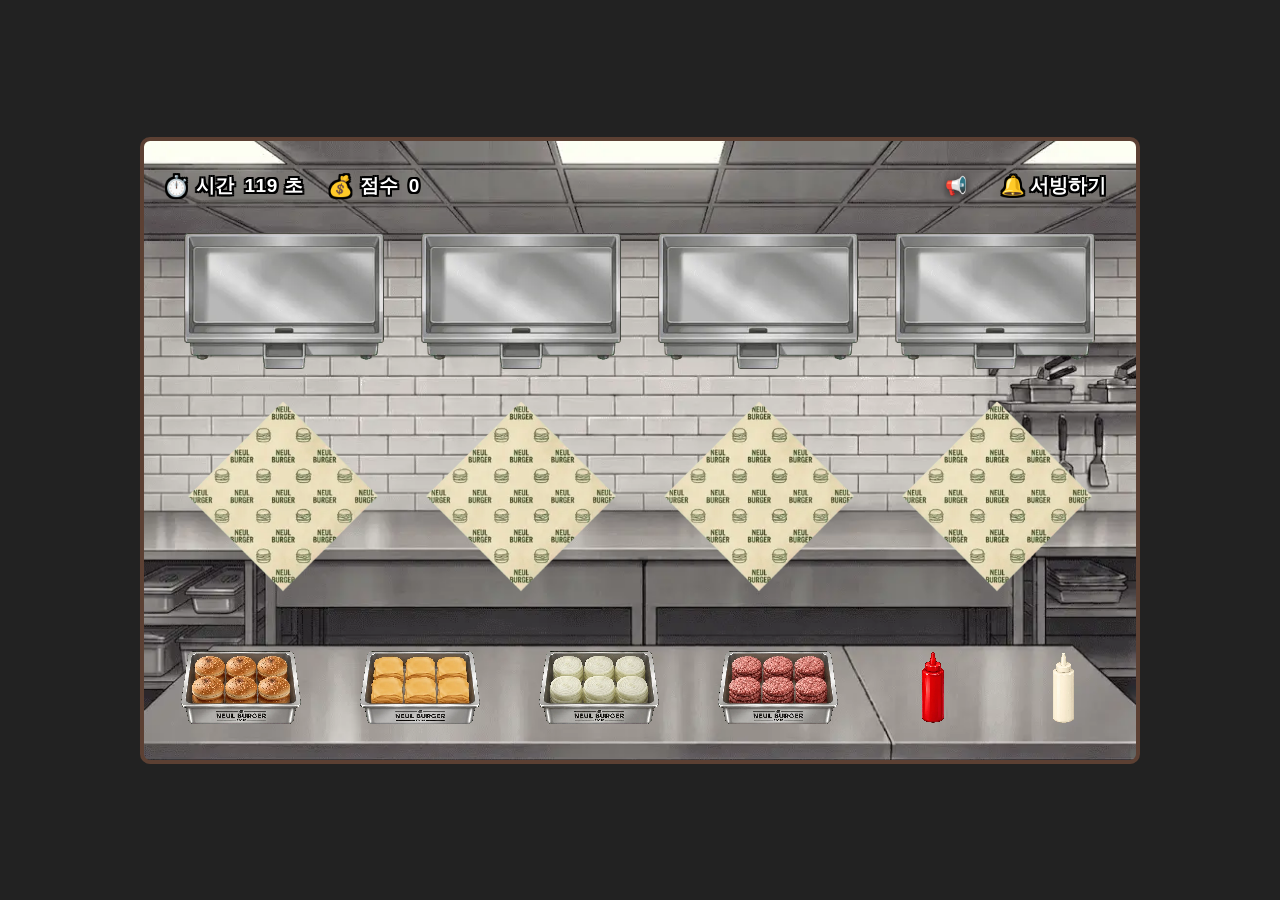
==== commit 1bdab55e: "feat: 배경이미지 추가" ====
--- a/index.html
+++ b/index.html
@@ -9,11 +9,13 @@
 <body>
     <div id="game-container">
         <div id="ui-area">
-            <div id="timer">⏱️ 제한 시간: <span id="time-val">120</span>s</div>
-            <div id="score">💰 점수: <span id="score-val">0</span></div>
+            <div class="ui-left">
+                <div id="timer" class="ui-badge"><span class="icon">⏱️</span> 시간 <span id="time-val">120</span>초</div>
+                <div id="score" class="ui-badge"><span class="icon">💰</span> 점수 <span id="score-val">0</span></div>
+            </div>
             <div id="ui-btns">
-                <button id="settings-open-btn">⚙️ 설정</button>
-                <button id="serve-bell-btn">🔔 서빙 벨 (클릭)</button>
+                <button id="settings-open-btn" title="사운드 설정">📢</button>
+                <button id="serve-bell-btn">🔔 서빙하기</button>
             </div>
         </div>
 
--- a/style.css
+++ b/style.css
@@ -17,7 +17,7 @@
 
 #game-container {
     width: 1000px;
-    height: 650px;
+    height: 627px; /* 💡 650px에서 배경 이미지 원본 높이인 627px로 수정 */
     background-color: #f0e6d2;
     border: 4px solid #5c4033;
     border-radius: 10px;
@@ -27,8 +27,8 @@
     padding: 15px;
     justify-content: space-between;
     overflow: hidden; 
-    background-image: url('images/bg_kitchen.webp');
-    background-size: 100% 100%;       
+    background-image: url('images/backgroundimg.webp');
+    background-size: 100% 100%; /* 💡 1000x627 상자에 이미지가 1대1로 완벽하게 꽉 찹니다 */      
     background-position: center;
     background-repeat: no-repeat;
 }
@@ -41,64 +41,116 @@
     text-align: center;
 }
 
-/* 1. 상단 UI 영역 */
+/* ==========================================
+   1. 상단 UI 영역 (Minimalist Mono Border Style)
+   ========================================== */
 #ui-area {
     display: flex;
     justify-content: space-between;
     align-items: center;
-    background-color: rgba(255, 255, 255, 0.9);
-    padding: 10px 20px;
-    border-radius: 8px;
-    border: 2px solid #999;
-}
-
+    background: transparent; 
+    padding: 10px 5px;
+    border: none;            
+    box-shadow: none;        
+}
+
+/* 왼쪽 배지 그룹 */
+.ui-left {
+    display: flex;
+    gap: 25px; /* 가독성을 위해 간격을 조금 더 넓힘 */
+}
+
+/* 타이머 & 점수 공통: 흰색 글씨 + 검정 테두리 */
+.ui-badge {
+    display: flex;
+    align-items: center;
+    gap: 6px;
+    font-size: 19px; 
+    font-weight: 900;
+    color: #ffffff !important; /* 무조건 흰색 글씨 */
+    /* 깔끔하고 선명한 8방향 검은색 두꺼운 외곽선 */
+    text-shadow: 
+        -2px -2px 0 #000,  0px -2px 0 #000,  2px -2px 0 #000,
+        -2px  0px 0 #000,                    2px  0px 0 #000,
+        -2px  2px 0 #000,  0px  2px 0 #000,  2px  2px 0 #000;
+    letter-spacing: 0.5px;
+    background: transparent; 
+}
+
+.ui-badge .icon {
+    font-size: 20px;
+}
+
+#time-val, #score-val {
+    font-variant-numeric: tabular-nums;
+    margin-left: 4px;
+}
+
+/* 오른쪽 버튼 그룹 */
 #ui-btns {
     display: flex;
-    gap: 10px;
-}
-
+    gap: 15px;
+    align-items: center;
+}
+
+/* 📢 사운드 설정 버튼 (투명 + 화이트 라인) */
 #settings-open-btn {
-    padding: 8px 15px;
-    background-color: #778899;
-    color: white;
-    border: 2px solid #4f5d6a;
-    border-radius: 5px;
-    font-weight: bold;
+    width: 40px;
+    height: 40px;
+    display: flex;
+    align-items: center;
+    justify-content: center;
+    background: transparent;
+    border: none;               /* 💡 테두리 원형 라인 완벽 제거 */
+    border-radius: 50%;
+    font-size: 18px;
     cursor: pointer;
+    /* 버튼 자체에도 검은색 그림자를 주어 배경과 분리 */
+    filter: drop-shadow(0px 2px 4px rgba(0,0,0,0.6)); 
+    transition: all 0.15s ease;
+}
+
+#settings-open-btn:hover {
+    background: rgba(255, 255, 255, 0.2); /* 호버 시 살짝 반짝이는 느낌 */
+    transform: scale(1.1);
 }
 
 #settings-open-btn:active {
-    background-color: #4f5d6a;
-}
-
+    transform: scale(0.95);
+}
+
+/* 🔔 서빙하기 버튼 (배경 없는 텍스트형 스타일) */
 #serve-bell-btn {
-    padding: 8px 15px;
-    background-color: #ff4500;
-    color: white;
-    border: 2px solid #b22222;
-    border-radius: 5px;
-    font-weight: bold;
+    display: flex;
+    align-items: center;
+    gap: 6px;
+    padding: 0 10px;
+    height: 40px;
+    background: transparent; /* 배경 완전 제거 */
+    color: #ffffff;          /* 흰색 글씨 */
+    border: none;            /* 테두리 제거 */
+    font-size: 19px;         /* 다른 텍스트들과 크기 통일 */
+    font-weight: 900;
     cursor: pointer;
+    /* 시간/점수와 동일한 검정 테두리 적용 */
+    text-shadow: 
+        -2px -2px 0 #000,  0px -2px 0 #000,  2px -2px 0 #000,
+        -2px  0px 0 #000,                    2px  0px 0 #000,
+        -2px  2px 0 #000,  0px  2px 0 #000,  2px  2px 0 #000;
+    transition: all 0.15s ease;
+}
+
+#serve-bell-btn:hover {
+    transform: translateY(-2px); /* 살짝 위로 들리는 피드백 */
+    opacity: 0.8;                /* 살짝 투명해지며 클릭 가능함을 암시 */
 }
 
 #serve-bell-btn:active {
-    background-color: #b22222;
-}
-
-#timer {
-    font-size: 18px;
-    font-weight: bold;
-    color: #ff3030;
-}
-
-#score {
-    font-size: 18px;
-    font-weight: bold;
-    color: #0000ff;
+    transform: translateY(1px);
 }
 
 /* ==========================================
-   2. 철판 영역 (Grill Area) 수정
+   2. 철판 영역 (Grill Area) 수정 & 크기 확장
    ========================================== */
 #grill-container {
     background-color: transparent !important;
@@ -106,7 +158,7 @@
     background-image: none !important;
     box-shadow: none !important;
     border-radius: 8px;
-    padding: 12px;
+    padding: 15px; /* 내부 여백을 살짝 늘려 안정감 부여 */
 }
 
 @keyframes glow {
@@ -117,47 +169,53 @@
 
 .grill-zone.cooking { 
     animation: glow 1.5s infinite !important;
-    /* 구워질 때 테두리 강조가 어색하다면 border: none !important; 로 변경하셔도 됩니다 */
     border: 3px solid #ff4500 !important; 
+    border-radius: 10px; /* 불빛 테두리가 둥근 철판에 맞게 이쁘게 들어가도록 추가 */
 }
 
 .grill-zones {
     display: flex;
     justify-content: space-around;
+    gap: 15px; /* 철판 구역 사이의 간격을 명확히 지정 */
 }
 
 .grill-zone {
-    width: 20%;
-    height: 100px;
+    /* 💡 [수정] 철판 하나의 가로폭과 세로 높이를 대폭 확장 */
+    width: 22%;          /* 기존 20% -> 22%로 확장하여 좌우 꽉 차게 변경 */
+    height: 140px;       /* 기존 100px -> 140px로 세로 크기 대폭 확장 */
+    
     background-color: transparent !important;
     border: none !important; 
     background-image: url('images/grill.webp') !important; 
-    background-size: contain;
+    background-size: 100% 100% !important; /* 💡 contain 대신 100% 100%로 지정하여 확장된 영역에 그릴 이미지가 꽉 차도록 수정 */
     background-repeat: no-repeat;
     background-position: center;
 
     position: relative;
     display: flex;
     flex-direction: column;
-    justify-content: center; /* 💡 글씨가 사라졌으므로 이미지가 정중앙에 오도록 변경 */
+    justify-content: center; 
     align-items: center;
     cursor: pointer;
 }
 
 .grill-zone .ingredient-img {
     position: absolute;
-    top: 50%;
+    top: 40%; /* 기존 50%에서 값을 줄여서 위로 이동 */
     left: 50%;
-    transform: translate(-50%, -50%); /* 💡 철판 정중앙에 완벽히 정렬 */
-    width: 90%;
-    height: 70px;
+    transform: translate(-50%, -50%); 
+    
+    /* 💡 [수정] 철판 내부에서 구워지는 고기/양파 재료 이미지 크기 확대 */
+    width: 85%;          /* 철판 가로 크기의 85%를 차지하도록 지정 */
+    height: 100px;       /* 기존 70px -> 100px로 재료 이미지 크기 확대 */
+    
     background-size: contain;
     background-repeat: no-repeat;
     background-position: center;
     pointer-events: none;
 }
 
-/* 💡 상태 글자 스타일 복구 및 유지 */
+/* 상태 글자 스타일 (기존 유지) */
 .grill-zone .status {
     font-size: 11px;
     font-weight: bold;
@@ -166,11 +224,11 @@
     background-color: rgba(0, 0, 0, 0.6);
     padding: 1px 6px;
     border-radius: 4px;
-    z-index: 2; /* 이미지보다 위로 오도록 */
+    z-index: 2; 
 }
 
 .grill-zone .status.empty {
-    display: none; /* 비어있을 때 '비어있음' 글자 박스를 숨깁니다 */
+    display: none; 
 }
 
 /* ==========================================
@@ -196,16 +254,13 @@
 }
 
 .bag-zone {
-    /* 💡 포장지 이미지를 햄버거 대비 큼직하게 220px로 확장 */
     width: 220px;   
     height: 220px;  
     background-color: transparent !important; 
-    
     background-image: url('images/wrapping_paper.webp') !important;
     background-size: 100% 100% !important; 
     background-repeat: no-repeat !important;
     background-position: center bottom !important;
-    
     border: none !important; 
     display: flex;
     flex-direction: column;
@@ -219,8 +274,12 @@
     transform: scale(1.03) !important;
 }
 
-/* 🎁 포장 완료 상태 */
+/* 🎁 [수정] 포장 완료(Packed) 상태 디자인 */
 .bag-zone.packed {
+    /* 💡 핵심: 포장이 완료되면 새로 만든 스티커 밀봉 이미지로 배경을 교체합니다. */
+    background-image: url('images/wraping_paper_seal.webp') !important; 
+    
+    /* 기존의 네온 오렌지 빛 레이아웃 피드백 효과는 그대로 유지합니다. */
     filter: drop-shadow(0 0 12px rgba(255, 69, 0, 0.8)) brightness(0.95); 
 }
 
@@ -269,19 +328,21 @@
     transition: bottom 0.1s ease-out; 
 }
 
-/* 4. 하단 트레이 영역 */
+/* ==========================================
+   4. 하단 트레이 영역 (배경 높이 축소에 따른 위치 보정)
+   ========================================== */
 #tray-container, .tray-container {
     display: flex !important;
     flex-direction: row !important;
     justify-content: center !important;
     align-items: flex-end !important;   
     width: 100% !important;
-    height: 160px !important;           
+    height: 145px !important; /* 💡 전체 높이가 줄어든 만큼 트레이 박스 높이도 살짝 조절 */          
     box-sizing: border-box !important;
     background-color: transparent !important;
-    gap: 3px !important;                
+    gap: 15px !important;     /* 💡 재료들 사이의 간격을 1번처럼 여유 있게 넓힘 */           
     flex-shrink: 0 !important;          
-    transform: translateY(-20px) !important; 
+    transform: translateY(-5px) !important; /* 💡 화면 아래쪽 경계선에 예쁘게 안착하도록 마진 보정 */
 }
 
 #tray-container .tray-item, .tray-container .tray-item, .tray-item {
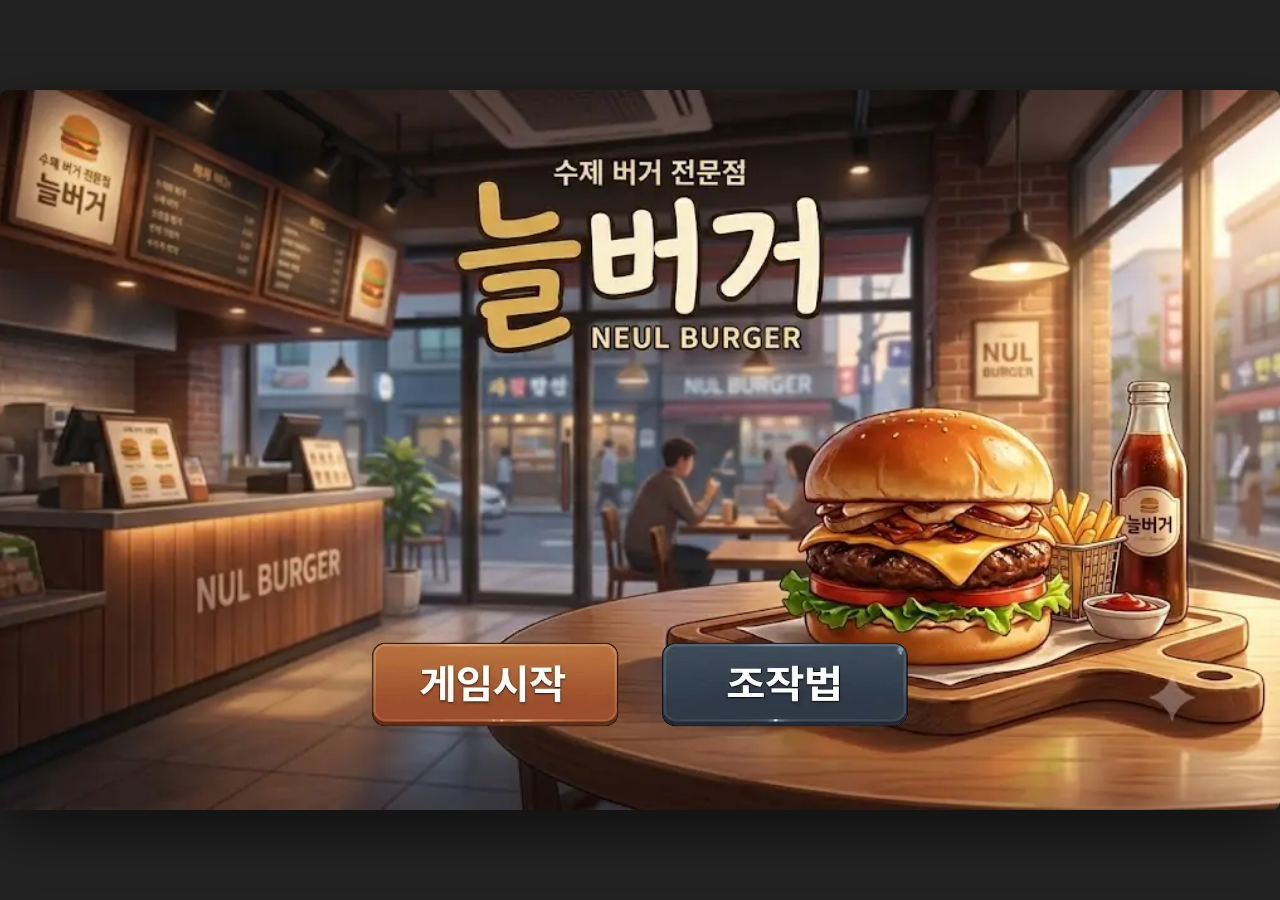
==== commit 338fda02: "feat: 로비화면 및 조작법 결과하면 추가" ====
--- a/index.html
+++ b/index.html
@@ -3,114 +3,63 @@
 <head>
     <meta charset="UTF-8">
     <meta name="viewport" content="width=device-width, initial-scale=1.0">
-    <title>늘의 햄버거 가게 - 프로토타입</title>
-    <link rel="stylesheet" href="style.css">
+    <title>늘의 햄버거 가게 - 대기실</title>
+    <link rel="stylesheet" href="css/common.css"> 
+    <link rel="stylesheet" href="css/lobby.css">
 </head>
 <body>
-    <div id="game-container">
-        <div id="ui-area">
-            <div class="ui-left">
-                <div id="timer" class="ui-badge"><span class="icon">⏱️</span> 시간 <span id="time-val">120</span>초</div>
-                <div id="score" class="ui-badge"><span class="icon">💰</span> 점수 <span id="score-val">0</span></div>
-            </div>
-            <div id="ui-btns">
-                <button id="settings-open-btn" title="사운드 설정">📢</button>
-                <button id="serve-bell-btn">🔔 서빙하기</button>
-            </div>
-        </div>
-
-        <div id="grill-container">
-            <div class="grill-zones">
-                <div class="grill-zone" data-id="0">
-                    <div class="ingredient-img"></div>
-                </div>
-                <div class="grill-zone" data-id="1">
-                    <div class="ingredient-img"></div>
-                </div>
-                <div class="grill-zone" data-id="2">
-                    <div class="ingredient-img"></div>
-                </div>
-                <div class="grill-zone" data-id="3">
-                    <div class="ingredient-img"></div>
-                </div>
-            </div>
-        </div>
-
-        <div id="bag-container">
-            <div class="bag-zones">
-                <div class="bag-zone" data-id="0">
-                    <div class="burger-stack"></div>
-                </div>
-                <div class="bag-zone" data-id="1">
-                    <div class="burger-stack"></div>
-                </div>
-                <div class="bag-zone" data-id="2">
-                    <div class="burger-stack"></div>
-                </div>
-                <div class="bag-zone" data-id="3">
-                    <div class="burger-stack"></div>
-                </div>
-            </div>
-        </div>
-
-        <div id="tray-container">
-            <div class="tray-item" data-type="bun" style="background-color: #FFA54F;">빵 (Bun)</div>
-            <div class="tray-item" data-type="cheeze" style="background-color: #FFD700;">치즈 (Cheese)</div>
-            <div class="tray-item" data-type="onion" style="background-color: #E066FF;">양파 (Onion)</div>
-            <div class="tray-item" data-type="patty" style="background-color: #8B3A3A; color: white;">패티 (Patty)</div>
-            <div class="tray-item" data-type="source1" style="background-color: #FF3030; color: white;">소스1 (Red)</div>
-            <div class="tray-item" data-type="source2" style="background-color: #FFFFF0;">소스2 (White)</div>
-        </div>
-
-        <div id="mouse-follower"></div>
-        
-        <div id="reaction-container" class="reaction-hidden">
-            <div id="dialogue-box"></div>
-            <img id="reaction-img" src="" alt="늘님 리액션">
-        </div>
-
-        <div id="settings-modal" class="modal-hidden">
-            <div class="modal-content">
-                <div class="modal-title">🎵 사운드 옵션 설정</div>
-                
-                <div class="volume-row">
-                    <label for="bgm-slider">배경음악(BGM)</label>
-                    <input type="range" id="bgm-slider" min="0" max="1" step="0.05" value="0.5">
-                    <span id="bgm-volume-txt">50%</span>
-                </div>
-
-                <div class="modal-divider"></div>
-
-                <div class="volume-row">
-                    <label for="sizzle-slider">🥩 철판 굽는 소리</label>
-                    <input type="range" id="sizzle-slider" min="0" max="1" step="0.05" value="0.3">
-                    <span id="sizzle-volume-txt">30%</span>
-                </div>
-
-                <div class="volume-row">
-                    <label for="squirt-slider">🍅 소스 짜는 소리</label>
-                    <input type="range" id="squirt-slider" min="0" max="1" step="0.05" value="0.5">
-                    <span id="squirt-volume-txt">50%</span>
-                </div>
-
-                <div class="volume-row">
-                    <label for="bell-slider">🔔 서빙 벨 소리</label>
-                    <input type="range" id="bell-slider" min="0" max="1" step="0.05" value="1.0">
-                    <span id="bell-volume-txt">100%</span>
-                </div>
-
-                <button id="settings-close-btn">적용 및 닫기</button>
-            </div>
+    <div id="lobby-container">
+        <div class="lobby-menu-wrap">
+            <a href="game.html" class="lobby-img-btn start-link" title="게임 시작"></a>
+            <button id="open-guide-btn" class="lobby-img-btn guide-link" title="게임 설명"></button>
         </div>
     </div>
 
-    <audio id="background-bgm" src="audios/background_music.mp3" loop preload="auto"></audio>
-    <audio id="sizzle-sound" src="audios/sizzle.mp3" loop preload="auto"></audio>
-    <audio id="bell-sound" src="audios/service_bell.mp3" preload="auto"></audio>
-    <audio id="squirt-sound" src="audios/squirt.mp3" preload="auto"></audio>
+<div id="guide-modal" class="modal-hidden">
+    <div class="modal-content guide-content">
 
-    <script src="js/constants.js"></script>
-    <script src="js/audio.js"></script>
-    <script src="js/script.js"></script>
+        <button id="close-guide-btn-top" class="modal-close-x" title="가이드 닫기">×</button>
+
+        <div class="modal-title">게임 설명 및 조리법</div>
+        <div class="guide-scroll-area">
+            <h3>게임 목표</h3>
+            <p>120초 동안 손님이 주문한 버거를 완벽하게 만들어 높은 점수를 획득하세요!</p>
+            
+            <div class="modal-divider"></div>
+            
+            <h3>🍔 황금 버거 제조 순서</h3>
+            <div class="guide-img-wrap">
+                <img src="images/assembly_guide.webp" alt="햄버거 만드는 순서" class="guide-recipe-img">
+            </div>
+            <p class="recipe-sequence">
+                <strong>밑에 빵</strong> ➔ 빨간 소스 ➔ 패티 ➔ 치즈 ➔ 양파 ➔ 패티 ➔ 치즈 ➔ 하얀 소스 ➔ <strong>위의 빵</strong>
+            </p>
+            
+            <div class="modal-divider"></div>
+            
+            <h3>재료 조리 기믹</h3>
+            <ul>
+                <li><strong>패티 굽기:</strong> 철판에 올린 후 <span class="highlight">앞면 3~4초</span> 사이에 뒤집고, 다시 <span class="highlight">뒷면 3~4초</span> 사이에 수거해야 합니다.</li>
+                <li><strong>양파 굽기:</strong> 철판 위에서 <span class="highlight">2.5~3.5초</span> 사이가 황금 시간대입니다.</li>
+                <li><strong>소스 정량:</strong> 소스 마다 딱 <span class="highlight">2번씩</span> 클릭해 짜주는 것이 정량입니다.</li>
+            </ul>
+
+            <div class="modal-divider"></div>
+
+            <h3>🔔 포장 및 서빙</h3>
+            <p>빈 손으로 봉지를 클릭하면 포장되며, 서빙 벨을 누르면 정산됩니다.</p>
+        </div>
+    </div>
+</div>
+
+    <script>
+        const openGuideBtn = document.getElementById('open-guide-btn');
+        const closeGuideBtn = document.getElementById('close-guide-btn');
+        const guideModal = document.getElementById('guide-modal');
+        const closeGuideBtnTop = document.getElementById('close-guide-btn-top');
+        
+        openGuideBtn.addEventListener('click', () => guideModal.classList.remove('modal-hidden'));
+        closeGuideBtnTop.addEventListener('click', () => guideModal.classList.add('modal-hidden'));
+    </script>
 </body>
 </html>
--- a/css/common.css
+++ b/css/common.css
@@ -0,0 +1,22 @@
+/* css/common.css */
+
+* {
+    box-sizing: border-box;
+    margin: 0;
+    padding: 0;
+    user-select: none;
+}
+
+body {
+    background-color: #222;
+    font-family: 'Malgun Gothic', sans-serif;
+    display: flex;
+    justify-content: center;
+    align-items: center;
+    height: 100vh;
+    overflow: hidden;
+}
+
+.modal-hidden {
+    display: none !important;
+}
--- a/css/lobby.css
+++ b/css/lobby.css
@@ -0,0 +1,230 @@
+/* css/lobby.css */
+
+/* 🖼️ 1. 전체 화면을 늘버거 매장 배경 이미지로 꽉 채우기 */
+#lobby-container {
+    position: relative; /* body의 flex 공간 안에서 움직이도록 변경 */
+    width: 1280px;
+    height: 720px;
+    max-width: 100%;
+    max-height: 100vh;
+
+    background-image: url('../images/neulbugger_lobby.webp') !important;
+    background-size: cover;
+    background-position: center;
+    background-repeat: no-repeat;
+    
+    display: flex;
+    justify-content: center;
+    align-items: flex-end; 
+    padding-bottom: 80px;  
+    z-index: 2000;
+    
+    border-radius: 8px;
+    box-shadow: 0 20px 50px rgba(0,0,0,0.5);
+}
+
+/* 👥 2. 두 버튼을 가로로 이쁘게 나란히 정렬하는 상자 */
+.lobby-menu-wrap {
+    display: flex;
+    flex-direction: row; 
+    justify-content: center;
+    align-items: center;
+    gap: 40px;          
+    width: 100%;
+}
+
+/* 🎯 3. 이미지 버튼 공통 뼈대 설계 (글자 숨김 및 마우스 반응 효과) */
+.lobby-img-btn {
+    display: block;
+    border: none !important;
+    background-color: transparent !important;
+    background-size: 100% 100% !important;
+    background-repeat: no-repeat !important;
+    background-position: center !important;
+    cursor: pointer;
+    outline: none;
+    
+    width: 250px;       
+    height: 90px;
+    
+    transition: transform 0.15s cubic-bezier(0.25, 1, 0.5, 1), filter 0.15s ease;
+}
+
+/* ✨ 마우스 올렸을 때 살짝 커지고 반짝이게 */
+.lobby-img-btn:hover {
+    transform: scale(1.06);
+    filter: brightness(1.1) drop-shadow(0px 5px 15px rgba(0,0,0,0.4));
+}
+
+/* 꾹 눌렀을 때 반응 */
+.lobby-img-btn:active {
+    transform: scale(0.96);
+}
+
+/* 🟠 4. 개별 버튼 이미지 매핑 구역 */
+.start-link {
+    background-image: url('../images/game.webp') !important; 
+}
+
+.guide-link {
+    background-image: url('../images/control.webp') !important; 
+}
+
+/* ==========================================
+   📖 조작법 모달창 및 레시피 가이드 스타일
+   ========================================== */
+
+/* 1. 모달 전체 배경화면 레이어 (위치 고정 버그 해결) */
+#guide-modal {
+    position: fixed;
+    top: 0 !important;
+    left: 0 !important;
+    width: 100vw;
+    height: 100vh;
+    background-color: rgba(0, 0, 0, 0.6);
+    display: flex;
+    justify-content: center;
+    align-items: center;
+    z-index: 3000; /* 로비 컨테이너보다 위에 뜨도록 설정 */
+}
+
+/* 2. 모달 컨텐츠 하얀색 박스 알맹이 */
+.modal-content {
+    background-color: #fcf6eb;
+    border: 3px solid #5c4033;
+    border-radius: 12px;
+    padding: 25px;
+    display: flex;
+    flex-direction: column;
+    align-items: center;
+    box-shadow: 0px 8px 24px rgba(0,0,0,0.4);
+    
+    /* 💡 [필수 추가] 우측 상단 X 버튼 배치를 위한 absolute 기준점 선언 */
+    position: relative; 
+}
+
+/* 3. 이미지와 텍스트를 여유있게 담기 위해 모달 가로폭 확장 */
+.guide-content {
+    max-width: 550px !important; 
+    width: 95%;
+}
+
+/* 4. 텍스트 내부 스크롤 가독성 영역 (흰색 배경 바탕) */
+.guide-scroll-area {
+    max-height: 400px;
+    overflow-y: auto;
+    text-align: left;
+    margin-bottom: 20px;
+    padding: 15px;          
+    background-color: #ffffff; /* 💡 글자가 잘 보이도록 완전 흰색 변경 */
+    border: 1px solid #e0d5c1; 
+    border-radius: 8px;        
+    box-shadow: inset 0 2px 5px rgba(0,0,0,0.05); 
+}
+
+.guide-scroll-area h3 {
+    color: #8B4513;
+    margin-top: 15px;
+    margin-bottom: 5px;
+    font-size: 1.1rem;
+}
+
+/* 텍스트 가독성 정돈 (흰색 배경 위에 선명한 글씨) */
+.guide-scroll-area p, 
+.guide-scroll-area li {
+    font-size: 0.95rem;
+    color: #222222;          
+    line-height: 1.6;        
+    margin-bottom: 8px;
+}
+
+.guide-scroll-area ul li {
+    list-style-type: disc;
+    margin-left: 15px;
+}
+
+/* 5. 가이드 이미지 정렬 상자 (중복 제거 후 통합 완료) */
+.guide-img-wrap {
+    width: 100%;
+    display: flex;
+    justify-content: center;
+    align-items: center;
+    margin: 15px 0;
+    background-color: #fff;
+    border: 1px solid #d2b48c;
+    border-radius: 6px;
+    padding: 5px;
+}
+
+/* 가이드 이미지 해상도 깨짐 방지 */
+.guide-recipe-img {
+    max-width: 100%;
+    height: auto;
+    max-height: 320px; 
+    object-fit: contain;
+}
+
+/* 6. 순서 화살표 텍스트 강조 */
+.recipe-sequence {
+    font-size: 0.9rem !important;
+    background-color: #f5edd8;
+    padding: 8px 12px;
+    border-radius: 6px;
+    border-left: 4px solid #8B4513;
+    text-align: center;
+    word-break: keep-all;
+    font-weight: bold;
+    color: #5c4033;
+    margin-bottom: 15px;
+}
+
+/* 7. 핵심 초(시간), 횟수 강조용 하이라이트 배지 */
+.guide-scroll-area .highlight {
+    background-color: #ffeb3b;
+    color: #c62828;
+    padding: 1px 4px;
+    border-radius: 3px;
+    font-weight: bold;
+}
+
+/* ==========================================
+   ❌ 우측 상단 [X] 닫기 버튼 스타일 구성
+   ========================================== */
+.modal-close-x {
+    position: absolute; 
+    top: -15px;         
+    right: -15px;        
+    
+    width: 36px;
+    height: 36px;
+    display: flex;
+    justify-content: center;
+    align-items: center;
+    
+    background-color: #5c4033; 
+    color: #fcf6eb;           
+    border: 3px solid #fcf6eb;  
+    border-radius: 50%;       
+    
+    font-size: 26px;
+    font-weight: bold;
+    cursor: pointer;
+    line-height: 1;
+    z-index: 100;
+    
+    transition: background-color 0.15s ease, transform 0.15s ease, border-color 0.15s ease;
+    box-shadow: 0 2px 5px rgba(0,0,0,0.3);
+}
+
+/* 마우스 호버 효과 (빨간색 회전 모션) */
+.modal-close-x:hover {
+    background-color: #d32f2f; 
+    color: #ffffff;
+    border-color: #ffffff;
+    transform: scale(1.15) rotate(90deg); 
+}
+
+.modal-close-x:active {
+    transform: scale(0.95);
+    background-color: #b71c1c;
+}
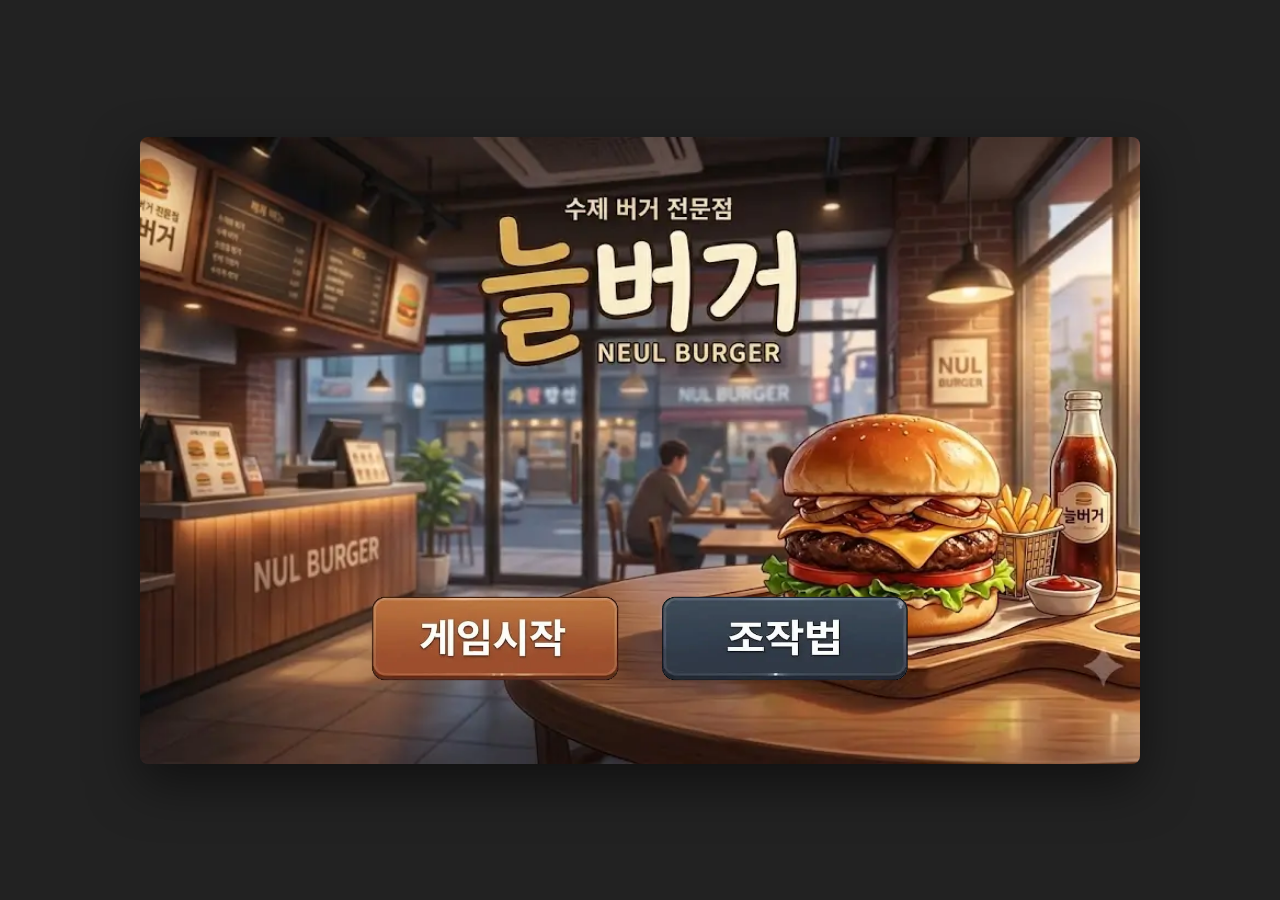
==== commit 2ceb8a71: "refactor: 이미지 preload를 통해 초반딜레이 개선" ====
--- a/index.html
+++ b/index.html
@@ -4,6 +4,12 @@
     <meta charset="UTF-8">
     <meta name="viewport" content="width=device-width, initial-scale=1.0">
     <title>늘의 햄버거 가게 - 대기실</title>
+
+    <link rel="preload" href="images/neulbugger_lobby.webp" as="image">
+    <link rel="preload" href="images/game.webp" as="image">
+    <link rel="preload" href="images/control.webp" as="image">
+    <link rel="preload" href="images/assembly_guide.webp" as="image">
+    
     <link rel="stylesheet" href="css/common.css"> 
     <link rel="stylesheet" href="css/lobby.css">
 </head>
--- a/css/lobby.css
+++ b/css/lobby.css
@@ -3,8 +3,10 @@
 /* 🖼️ 1. 전체 화면을 늘버거 매장 배경 이미지로 꽉 채우기 */
 #lobby-container {
     position: relative; /* body의 flex 공간 안에서 움직이도록 변경 */
-    width: 1280px;
-    height: 720px;
+    /* width: 1280px; */
+    /* height: 720px; */
+    width: 1000px;
+    height: 627px;
     max-width: 100%;
     max-height: 100vh;
 
